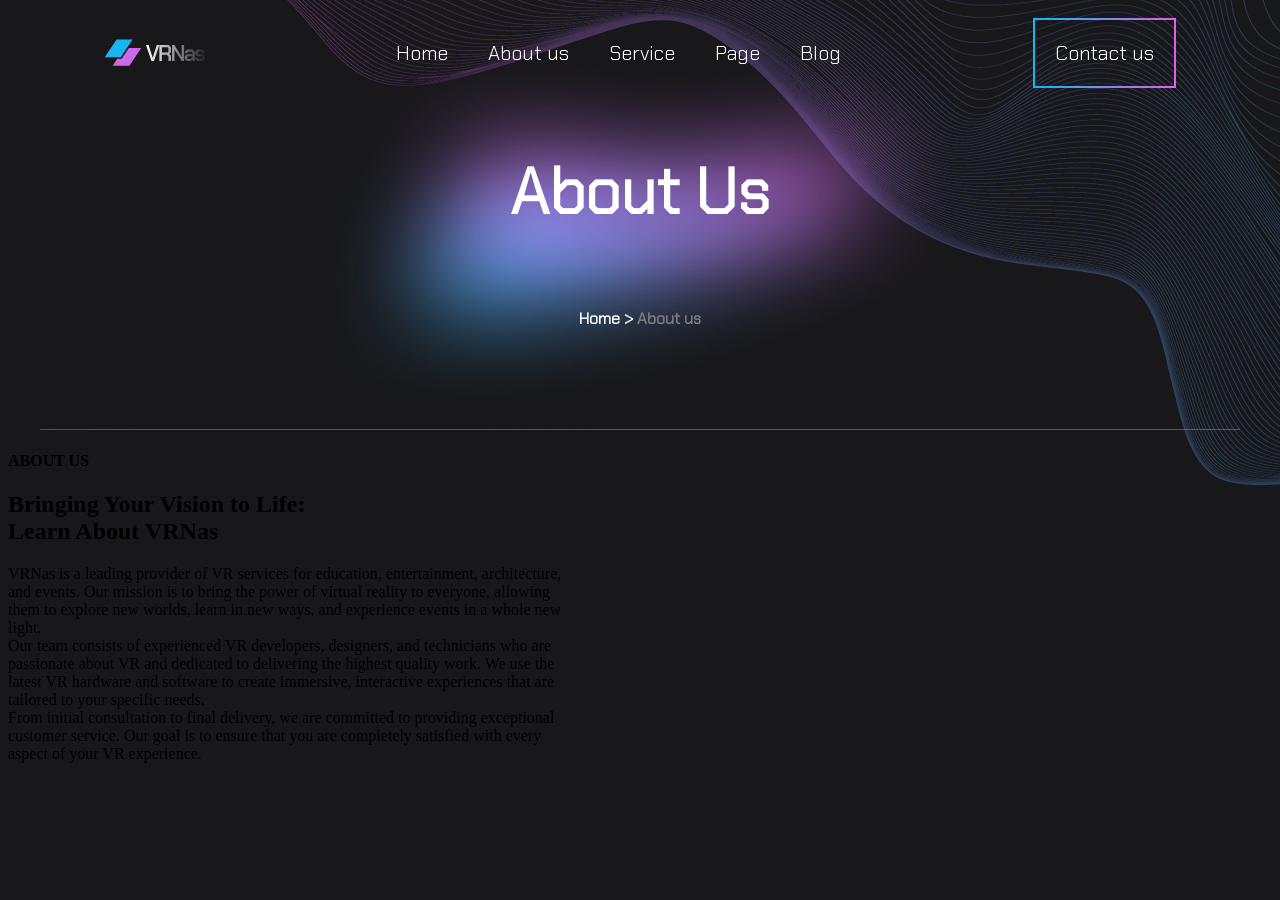
==== frontend/aboutUs/aboutUs.html @ 4528b55b "feat: login page and register page" ====
<!DOCTYPE html>
<html lang="en">

<head>
    <meta charset="UTF-8">
    <meta name="viewport" content="width=device-width, initial-scale=1.0">
    <title>About us</title>
    <link rel="stylesheet" href="../static/css/aboutUs.css">
</head>

<body>
    <div class="header">
        <div class="header__logo">
            <svg xmlns="http://www.w3.org/2000/svg" width="101" height="30" viewBox="0 0 101 30" fill="none">
                <path d="M12.5394 1.53809H28.5614L16.782 19.2095H0.76001L12.5394 1.53809Z" fill="#19B5F1" />
                <path d="M13.241 20.8474L8.67859 27.692H25.4606L37.24 10.0205H24.8538L17.6369 20.8474H13.241Z"
                    fill="#CA6AEB" />
                <path d="M42 7H44.6237L48.6687 19.8457H48.7124L52.7574 7H55.3811L49.9587 23H47.4224L42 7Z"
                    fill="url(#paint0_linear_21_12730)" />
                <path
                    d="M67.0044 17.8343V23H64.4681V18.4743L62.8938 16.6686H57.9087V23H55.3724V7H64.6867L66.9169 9.35429V14.2686L65.3208 15.9371L67.0044 17.8343ZM57.9087 14.4743H63.5498L64.4243 13.56V10.1543L63.5498 9.24H57.9087V14.4743Z"
                    fill="url(#paint1_linear_21_12730)" />
                <path
                    d="M68.0974 7H70.4151L77.6304 18.6343H77.6741V7H80.1011V23H77.7834L70.5681 11.3886H70.5244V23H68.0974V7Z"
                    fill="url(#paint2_linear_21_12730)" />
                <path
                    d="M80.8762 20.9657V18.2686L82.8222 16.2571H88.4414V14.5657L87.6324 13.72H84.1996L83.3906 14.5657V15.2971H80.9637V13.9714L83.1939 11.6171H88.6381L90.8683 13.9714V23H88.6163V21.24L86.8671 23H82.8222L80.8762 20.9657ZM86.6266 20.9657L88.4414 19.1371V18.1771H84.0029L83.3032 18.8857V20.28L83.9591 20.9657H86.6266Z"
                    fill="url(#paint3_linear_21_12730)" />
                <path
                    d="M91.2047 20.8743V19.48H93.6316V20.2114L94.2438 20.8743H97.9608L98.573 20.2114V18.9771L97.939 18.3143H93.2381L91.2921 16.2571V13.6971L93.2818 11.6171H98.7698L100.781 13.7429V15.1371H98.3544V14.4057L97.7422 13.7429H94.3313L93.7191 14.4057V15.5486L94.3532 16.2114H99.0322L101 18.2914V20.92L99.0103 23H93.2162L91.2047 20.8743Z"
                    fill="url(#paint4_linear_21_12730)" />
                <defs>
                    <linearGradient id="paint0_linear_21_12730" x1="42" y1="13.5" x2="104" y2="20.5"
                        gradientUnits="userSpaceOnUse">
                        <stop stop-color="white" />
                        <stop offset="1" stop-color="white" stop-opacity="0" />
                    </linearGradient>
                    <linearGradient id="paint1_linear_21_12730" x1="42" y1="13.5" x2="104" y2="20.5"
                        gradientUnits="userSpaceOnUse">
                        <stop stop-color="white" />
                        <stop offset="1" stop-color="white" stop-opacity="0" />
                    </linearGradient>
                    <linearGradient id="paint2_linear_21_12730" x1="42" y1="13.5" x2="104" y2="20.5"
                        gradientUnits="userSpaceOnUse">
                        <stop stop-color="white" />
                        <stop offset="1" stop-color="white" stop-opacity="0" />
                    </linearGradient>
                    <linearGradient id="paint3_linear_21_12730" x1="42" y1="13.5" x2="104" y2="20.5"
                        gradientUnits="userSpaceOnUse">
                        <stop stop-color="white" />
                        <stop offset="1" stop-color="white" stop-opacity="0" />
                    </linearGradient>
                    <linearGradient id="paint4_linear_21_12730" x1="42" y1="13.5" x2="104" y2="20.5"
                        gradientUnits="userSpaceOnUse">
                        <stop stop-color="white" />
                        <stop offset="1" stop-color="white" stop-opacity="0" />
                    </linearGradient>
                </defs>
            </svg>
        </div>
        <div class="header__nav">
            <span>Home</span>
            <span>About us</span>
            <span>Service</span>
            <span>Page</span>
            <span>Blog</span>
        </div>
        <div class="header__contact">
            <span>Contact us</span>
        </div>
        <div class="header__corner-img">
            <img src="../static/img/header/corner.png" alt="">
        </div>
    </div>
    <div class="aboutUs-heading">
        <h2>About Us</h2>
        <h4>Home > </h4>
        <img src="../static/img/aboutUs/light.png" alt="">
        <img src="../static/img/aboutUs/Line.png" alt="">
    </div>
    <div class="aboutUs-aboutUs">
        <h4>ABOUT US</h4>
        <h2>Bringing Your Vision to Life: <br>
            Learn About VRNas</h2>
        <span>VRNas is a leading provider of VR services for education, entertainment, architecture, <br>
            and events. Our mission is to bring the power of virtual reality to everyone, allowing <br>
            them to explore new worlds, learn in new ways, and experience events in a whole new <br>
            light. <br>
            Our team consists of experienced VR developers, designers, and technicians who are <br>
            passionate about VR and dedicated to delivering the highest quality work. We use the <br>
            latest VR hardware and software to create immersive, interactive experiences that are <br>
            tailored to your specific needs. <br>
            From initial consultation to final delivery, we are committed to providing exceptional <br>
            customer service. Our goal is to ensure that you are completely satisfied with every <br>
            aspect of your VR experience.</span>
    </div>
</body>
</html>
---- frontend/static/css/aboutUs.css ----
@font-face {
    font-family: 'Chakra Petch';
    src: url('../fonts/chakra_petch/ChakraPetch-Light.ttf') format('truetype');
}

body{
    background-color: rgba(24, 24, 27, 1);
    display: flex;
    justify-content: center;
    flex-direction: column;
}

.header{
    display: flex;
    justify-content: space-around;
    width: 100%;
    height: 10vh;
}

.header__logo{
    display: flex;
    align-items: center;
}

.header__nav span,
.header__contact span{
    color: rgba(255, 255, 255, 1);
    font-family: 'Chakra Petch', sans-serif;
    font-size: 20px;
    font-weight: 300;
    display: flex;
    align-items: center;
}

.header__nav{
    display: flex;
    flex-direction: row;
    align-items: center;
    gap: 40px;
}

.header__contact{
    display: flex;
    align-items: center;
    align-self: center;
    padding: 20px;
    border: 2px solid;
    border-image: linear-gradient(to right, rgba(12, 186, 241, 1), rgba(233, 92, 233, 1)) 1;
    flex-direction: row;
}

.header__corner-img {
    position: absolute;
    top: 0;
    right: 0;
    z-index: -1;
}

.header__corner-img img{
    transform: rotate(180deg);
    width: 100%;
    height: auto; 
}

.aboutUs-heading h2{
    color: rgba(255, 255, 255, 1);
    font-family: 'Chakra Petch', sans-serif;
    font-size: 4rem;
}

.aboutUs-heading h4{
    color: rgba(255, 255, 255, 1);
    font-family: 'Chakra Petch', sans-serif;
    font-size: 1rem;
    margin-bottom: 100px;
}

.aboutUs-heading h4::after{
    content: "About us";
    color: grey;
}

.aboutUs-heading{
    display: flex;
    flex-direction: column;
    align-items: center;
    position: relative;
}

.aboutUs-heading img:nth-of-type(1){
    position: absolute;
    top: -50px;
    z-index: -1;
}
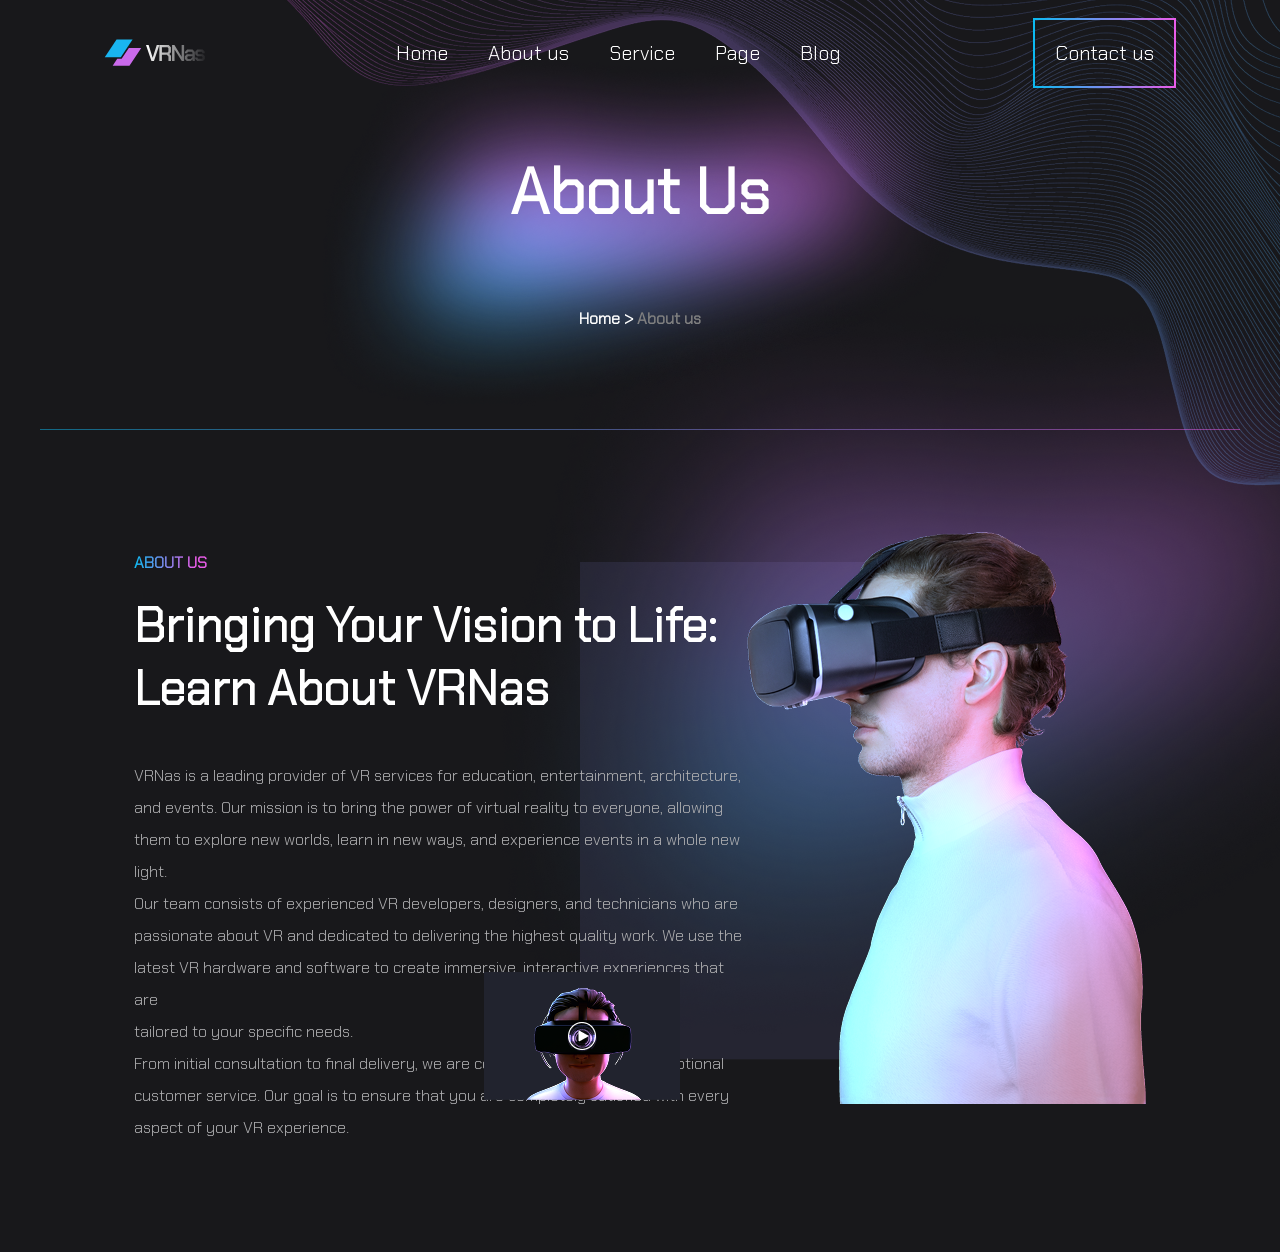
==== commit 0196262f: "feat(frontend): aboutUs-aboutUs" ====
--- a/frontend/aboutUs/aboutUs.html
+++ b/frontend/aboutUs/aboutUs.html
@@ -75,24 +75,33 @@
     <div class="aboutUs-heading">
         <h2>About Us</h2>
         <h4>Home > </h4>
-        <img src="../static/img/aboutUs/light.png" alt="">
-        <img src="../static/img/aboutUs/Line.png" alt="">
+        <img src="../static/img/aboutUs/aboutUs-heading/light.png" alt="">
+        <img src="../static/img/aboutUs/aboutUs-heading/Line.png" alt="">
     </div>
     <div class="aboutUs-aboutUs">
-        <h4>ABOUT US</h4>
-        <h2>Bringing Your Vision to Life: <br>
-            Learn About VRNas</h2>
-        <span>VRNas is a leading provider of VR services for education, entertainment, architecture, <br>
-            and events. Our mission is to bring the power of virtual reality to everyone, allowing <br>
-            them to explore new worlds, learn in new ways, and experience events in a whole new <br>
-            light. <br>
-            Our team consists of experienced VR developers, designers, and technicians who are <br>
-            passionate about VR and dedicated to delivering the highest quality work. We use the <br>
-            latest VR hardware and software to create immersive, interactive experiences that are <br>
-            tailored to your specific needs. <br>
-            From initial consultation to final delivery, we are committed to providing exceptional <br>
-            customer service. Our goal is to ensure that you are completely satisfied with every <br>
-            aspect of your VR experience.</span>
+        <div class="aboutUs-aboutUs__text">
+            <h4>ABOUT US</h4>
+            <h2>Bringing Your Vision to Life: <br>
+                Learn About VRNas</h2>
+            <span>VRNas is a leading provider of VR services for education, entertainment, architecture, <br>
+                and events. Our mission is to bring the power of virtual reality to everyone, allowing <br>
+                them to explore new worlds, learn in new ways, and experience events in a whole new <br>
+                light. <br>
+                Our team consists of experienced VR developers, designers, and technicians who are <br>
+                passionate about VR and dedicated to delivering the highest quality work. We use the <br>
+                latest VR hardware and software to create immersive, interactive experiences that are <br>
+                tailored to your specific needs. <br>
+                From initial consultation to final delivery, we are committed to providing exceptional <br>
+                customer service. Our goal is to ensure that you are completely satisfied with every <br>
+                aspect of your VR experience.</span>
+        </div>
+        <div class="aboutUs-aboutUs__img">
+            <img class="aboutUs-aboutUs__img-man" src="../static/img/aboutUs/aboutUs-aboutUs/man.png" alt="">
+            <img class="aboutUs-aboutUs__img-video" src="../static/img/aboutUs/aboutUs-aboutUs/Video.png" alt="">
+            <img class="aboutUs-aboutUs__img-LightBgMan" src="../static/img/aboutUs/aboutUs-aboutUs/Light.png" alt="">
+            <img class="aboutUs-aboutUs__img-BgMan" src="../static/img/aboutUs/aboutUs-aboutUs/Bg.png" alt="">
+            
+        </div>
     </div>
 </body>
 </html>
--- a/frontend/static/css/aboutUs.css
+++ b/frontend/static/css/aboutUs.css
@@ -91,4 +91,70 @@
     position: absolute;
     top: -50px;
     z-index: -1;
+}
+
+.aboutUs-aboutUs{
+    display: grid;
+    grid-template-columns: auto auto;
+    justify-content: space-around;
+    width: 80%;
+    margin: 100px auto;
+}
+
+.main-aboutUs__img, .main-whyChooseUs__text{grid-area: 1 / 2 / 2 / 3;}
+.main-aboutUs__text, .main-whyChooseUs__img{grid-area: 1 / 1 / 2 / 2;}
+
+.about-aboutUs__img{
+    position: relative;
+    width: 100%;
+    height: 100%;
+}
+
+.about-aboutUs__img-man{
+    position: relative;
+    z-index: 3; 
+}
+
+.aboutUs-aboutUs__img-BgMan{
+    position: absolute;
+    right: 300px;
+    bottom: -160px;
+    z-index: -2; 
+}
+
+.aboutUs-aboutUs__img-LightBgMan{
+    position: absolute;
+    bottom: -160px;
+    right: 0px;
+    z-index: -1;  
+}
+
+.aboutUs-aboutUs__img-video {
+    position: absolute;
+    bottom: -200px;
+    right: 600px;
+    z-index: 4; 
+}
+
+.aboutUs-aboutUs__text{
+    font-family: 'Chakra Petch', sans-serif;
+    color: #b0b0b2;
+}
+
+.aboutUs-aboutUs__text h4{
+    background: linear-gradient(to right, rgba(12, 186, 241, 1) 0%, rgba(233, 92, 233, 1) 10%);
+    -webkit-background-clip: text;
+    background-clip: text;
+    color: transparent;
+}
+
+.aboutUs-aboutUs__text h2{
+    font-family: 'Chakra Petch', sans-serif;
+    color: white;
+    font-size: 3rem;
+    margin-top: 0px;
+}
+
+.aboutUs-aboutUs__text > span{
+    line-height: 2;
 }
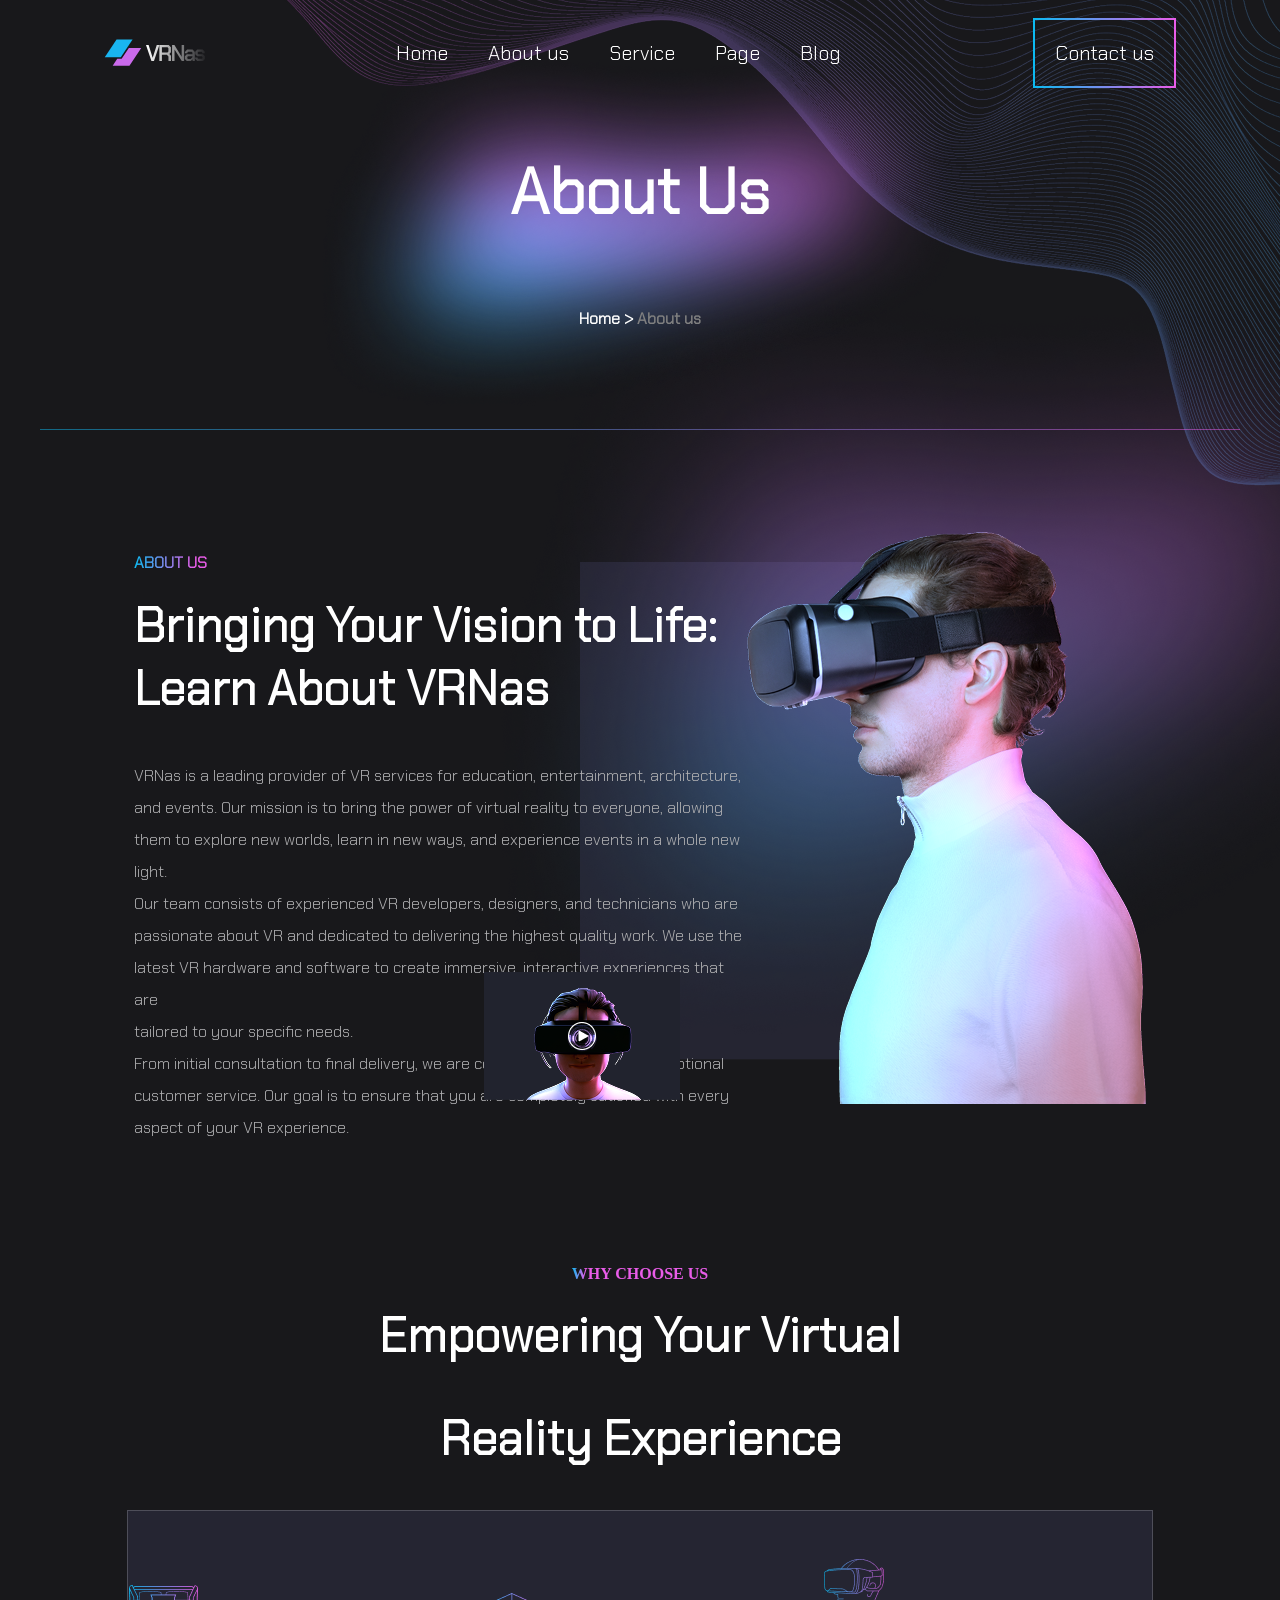
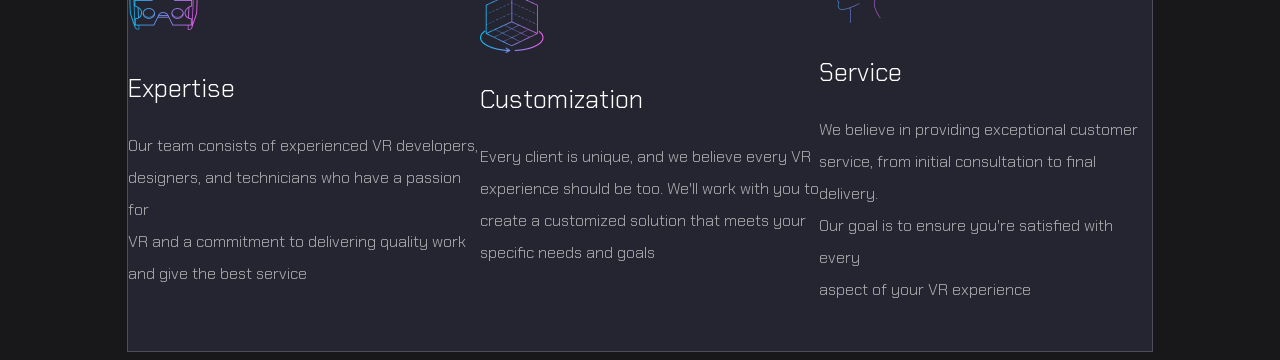
==== commit e5ac404b: "feat(frontend): aboutUs-whyChooseUs" ====
--- a/frontend/aboutUs/aboutUs.html
+++ b/frontend/aboutUs/aboutUs.html
@@ -100,7 +100,39 @@
             <img class="aboutUs-aboutUs__img-video" src="../static/img/aboutUs/aboutUs-aboutUs/Video.png" alt="">
             <img class="aboutUs-aboutUs__img-LightBgMan" src="../static/img/aboutUs/aboutUs-aboutUs/Light.png" alt="">
             <img class="aboutUs-aboutUs__img-BgMan" src="../static/img/aboutUs/aboutUs-aboutUs/Bg.png" alt="">
-            
+        </div>
+    </div>
+    <div class="aboutUs-whyChooseUs">
+        <div class="aboutUs-whyChooseUs__text">
+            <h4>WHY CHOOSE US</h4>
+            <h2>Empowering Your Virtual</h2>  
+            <h2>Reality Experience</h2>
+        </div>
+        <div class="aboutUs-whyChooseUs__info">
+            <div class="aboutUs-whyChooseUs__expertise">
+                <img src="../static/img/aboutUs/aboutUs-whyChooseUs/expertise.png" alt="">
+                <h3>Expertise</h3>
+                <span>Our team consists of experienced VR developers, <br>
+                    designers, and technicians who have a passion for <br>
+                    VR and a commitment to delivering quality work <br>
+                    and give the best service</span>
+            </div>
+            <div class="aboutUs-whyChooseUs__customization">
+                <img src="../static/img/aboutUs/aboutUs-whyChooseUs/customization.png" alt="">
+                <h3>Customization</h3>
+                <span>Every client is unique, and we believe every VR <br>
+                    experience should be too. We'll work with you to <br>
+                    create a customized solution that meets your <br>
+                    specific needs and goals</span>
+            </div>
+            <div class="aboutUs-whyChooseUs__service">
+                <img src="../static/img/aboutUs/aboutUs-whyChooseUs/service.png" alt="">
+                <h3>Service</h3>
+                <span>We believe in providing exceptional customer <br>
+                    service, from initial consultation to final delivery. <br>
+                    Our goal is to ensure you're satisfied with every <br>
+                    aspect of your VR experience</span>
+            </div>
         </div>
     </div>
 </body>
--- a/frontend/static/css/aboutUs.css
+++ b/frontend/static/css/aboutUs.css
@@ -141,14 +141,16 @@
     color: #b0b0b2;
 }
 
-.aboutUs-aboutUs__text h4{
+.aboutUs-aboutUs__text h4,
+.aboutUs-whyChooseUs__text h4{
     background: linear-gradient(to right, rgba(12, 186, 241, 1) 0%, rgba(233, 92, 233, 1) 10%);
     -webkit-background-clip: text;
     background-clip: text;
     color: transparent;
 }
 
-.aboutUs-aboutUs__text h2{
+.aboutUs-aboutUs__text h2,
+.aboutUs-whyChooseUs__text h2{
     font-family: 'Chakra Petch', sans-serif;
     color: white;
     font-size: 3rem;
@@ -157,4 +159,47 @@
 
 .aboutUs-aboutUs__text > span{
     line-height: 2;
+}
+
+.aboutUs-whyChooseUs{
+    display: flex;
+    justify-content: center;
+    align-items: center;
+    flex-direction: column;
+}
+
+.aboutUs-whyChooseUs__text{
+    display: flex;
+    justify-content: center;
+    align-items: center;
+    flex-direction: column;
+}
+
+.aboutUs-whyChooseUs__info{
+    display: grid;
+    grid-template-columns: auto auto auto;
+    justify-content: space-around;
+    align-items: center;
+    width: 81%;
+    height: auto;
+    background-color: rgba(37, 37, 50);
+    padding: 5vh 0;
+    border: 1px solid #4e4e59;
+}
+
+.aboutUs-whyChooseUs__expertise{grid-area: 1 / 1 / 2 / 2;}
+.aboutUs-whyChooseUs__customization{grid-area: 1 / 2 / 2 / 3;}
+.aboutUs-whyChooseUs__service{grid-area: 1 / 3 / 2 / 4;}
+
+.aboutUs-whyChooseUs h3{
+    font-family: 'Chakra Petch', sans-serif;
+    color:rgba(255, 255, 255, 1);
+    font-weight: normal;
+    font-size: 1.6rem;
+}
+
+.aboutUs-whyChooseUs span{
+    font-family: 'Chakra Petch', sans-serif;
+    color: #b0b0b2;
+    line-height: 2;
 }
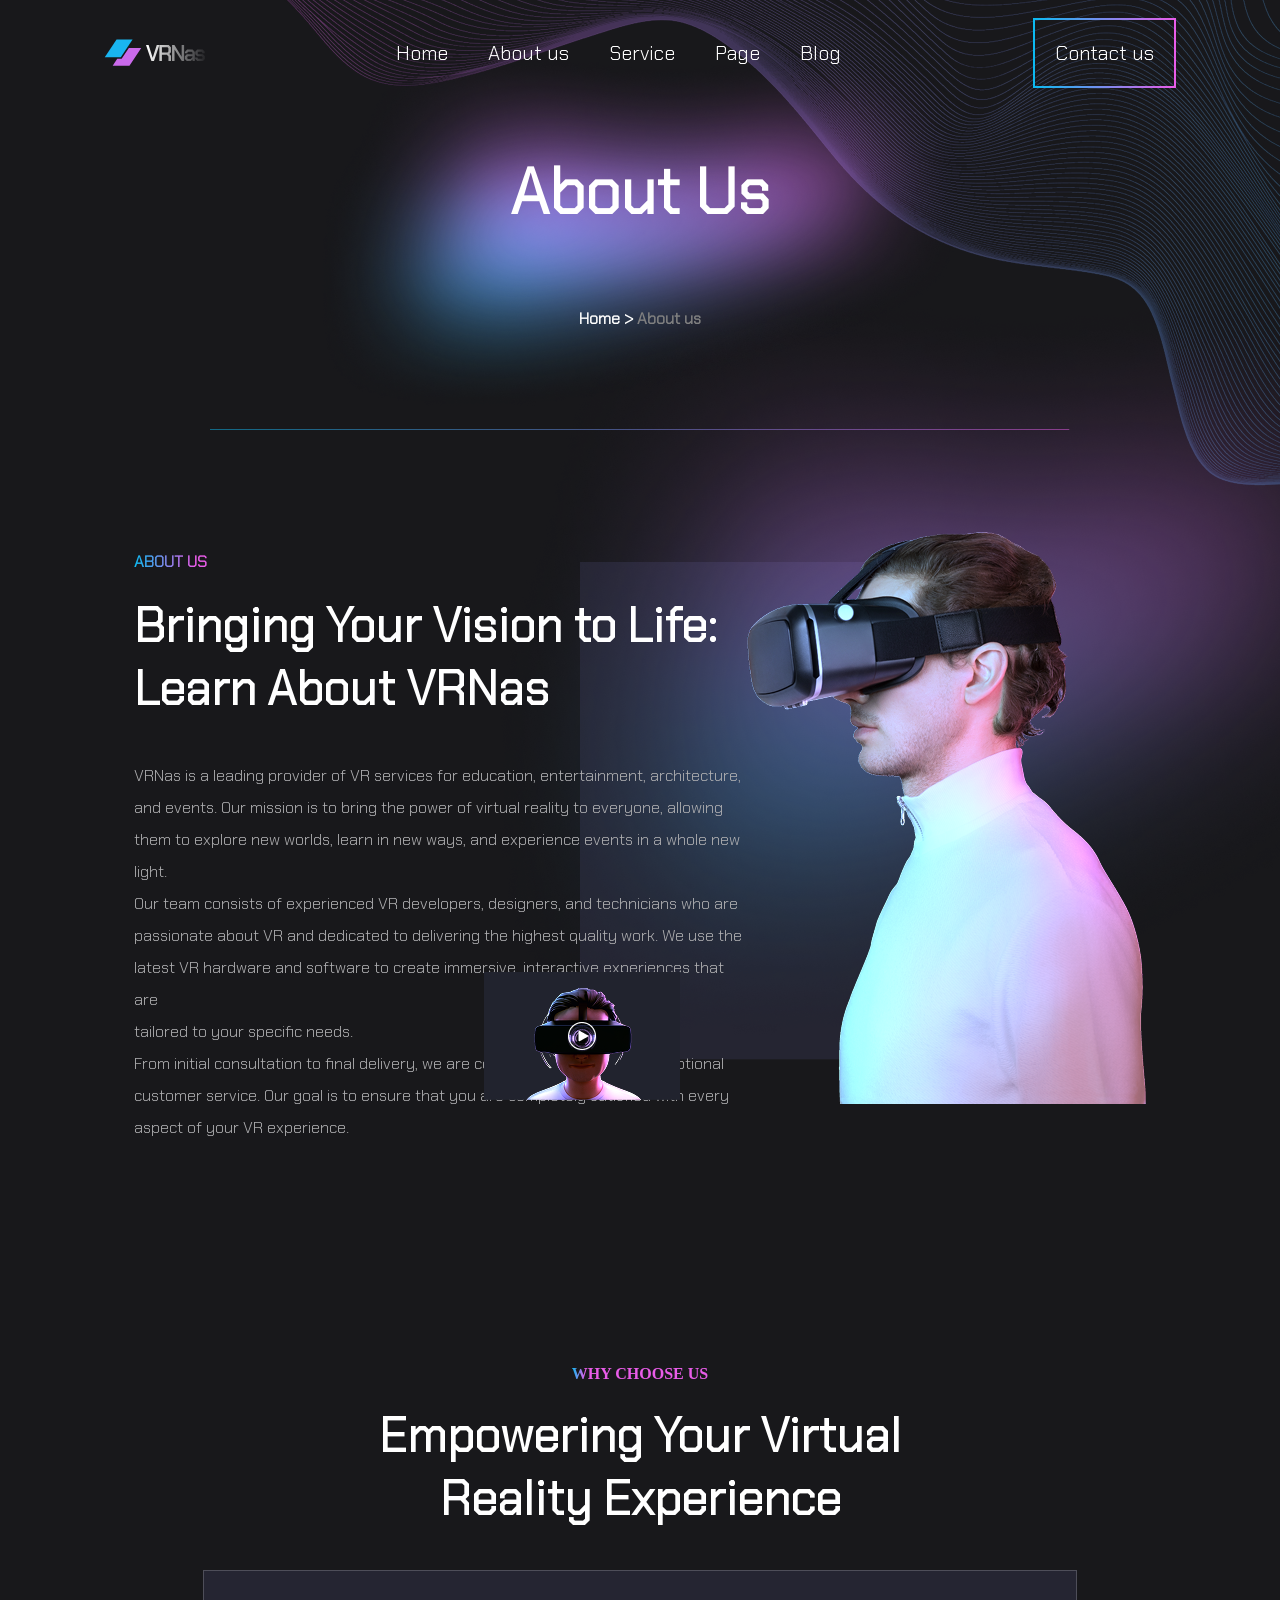
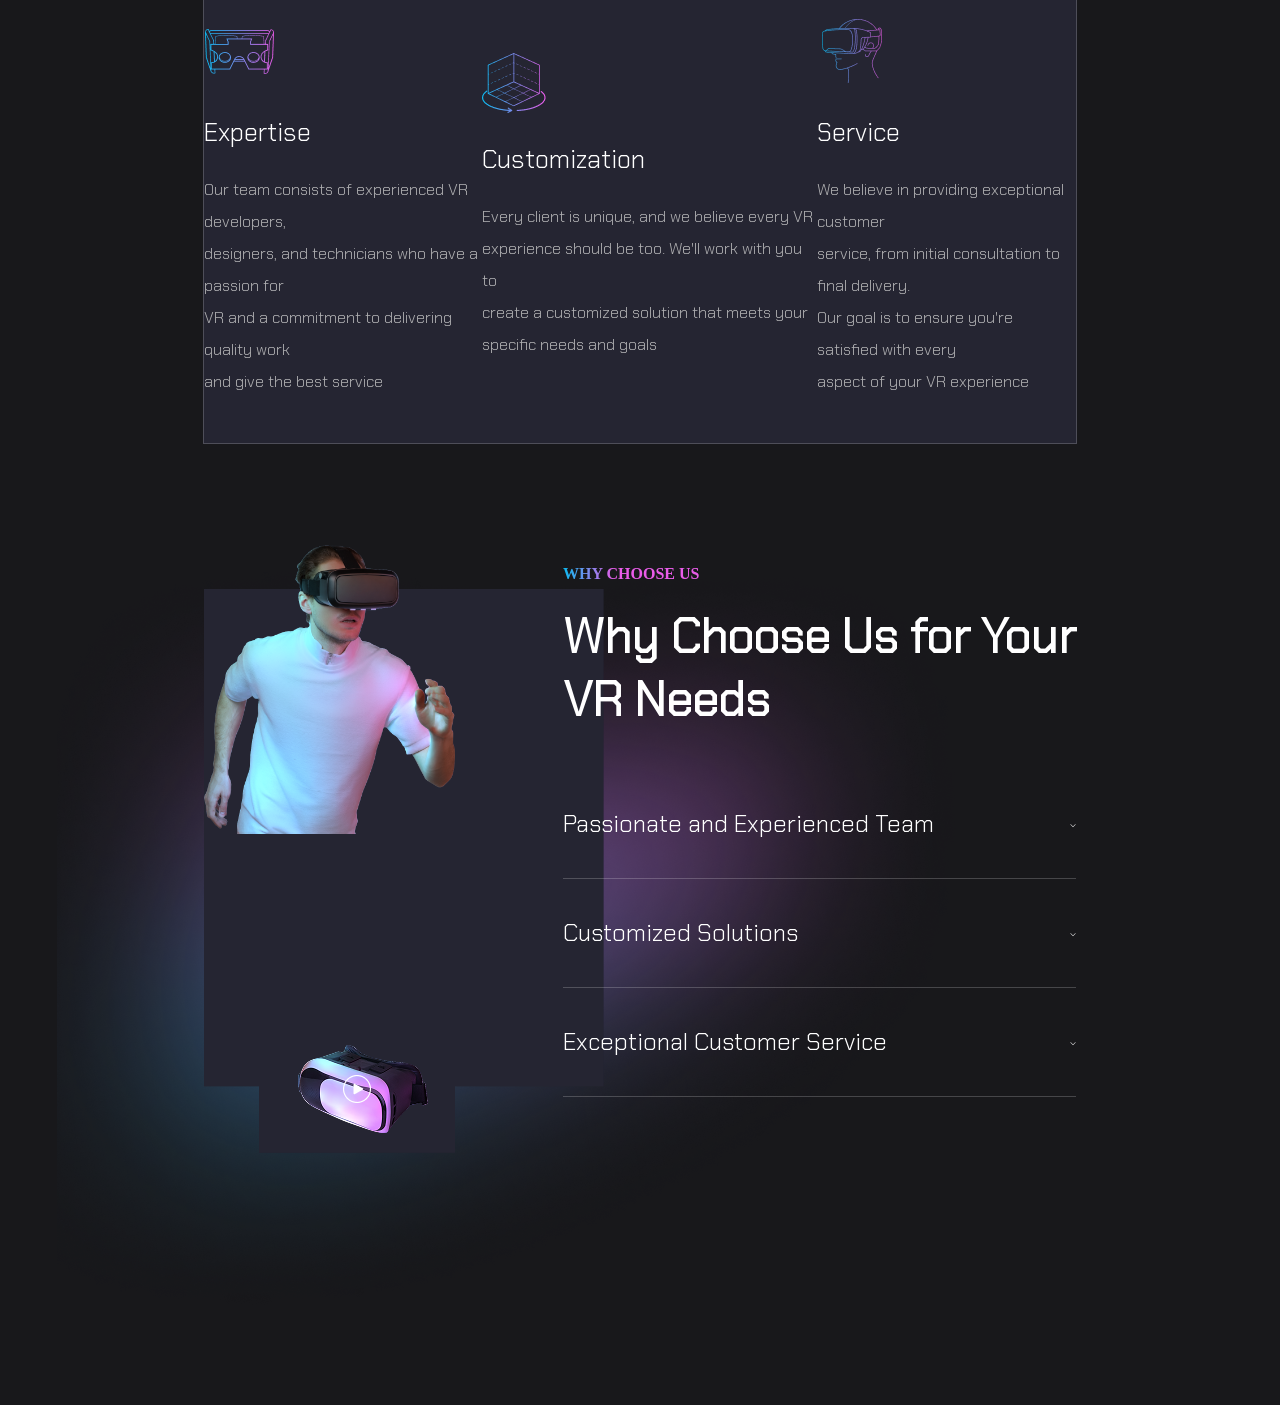
==== commit 2c99a635: "feat(frontend): aboutUs-whyChooseUs-secondBlock" ====
--- a/frontend/aboutUs/aboutUs.html
+++ b/frontend/aboutUs/aboutUs.html
@@ -134,6 +134,22 @@
                     aspect of your VR experience</span>
             </div>
         </div>
+        <div class="aboutUs-whyChooseUs-secondBlock">
+            <div class="aboutUs-whyChooseUs-secondBlock__text">
+                <h4>WHY CHOOSE US</h4>
+                <h2>Why Choose Us for Your <br>
+                VR Needs</h2>
+                <span>Passionate and Experienced Team</span>
+                <span>Customized Solutions</span>
+                <span>Exceptional Customer Service</span>
+            </div>
+            <div class="aboutUs-whyChooseUs-secondBlock__img">
+                <img class="aboutUs-whyChooseUs-secondBlock__img-Bgman" src="../static/img/aboutUs/aboutUs-whyChooseUs/Bg.png" alt="">
+                <img class="aboutUs-whyChooseUs-secondBlock__img-man" src="../static/img/aboutUs/aboutUs-whyChooseUs/man.png" alt="">
+                <img class="aboutUs-whyChooseUs-secondBlock__img-BgLightMan" src="../static/img/aboutUs/aboutUs-whyChooseUs/BgLightMan.png" alt="">
+                <img class="aboutUs-whyChooseUs-secondBlock__img-Video" src="../static/img/aboutUs/aboutUs-whyChooseUs/video.png" alt="">
+            </div>
+        </div>
     </div>
 </body>
 </html>
--- a/frontend/static/css/aboutUs.css
+++ b/frontend/static/css/aboutUs.css
@@ -62,7 +62,8 @@
     height: auto; 
 }
 
-.aboutUs-heading h2{
+.aboutUs-heading h2,
+.aboutUs-whyChooseUs-secondBlock__text h2{
     color: rgba(255, 255, 255, 1);
     font-family: 'Chakra Petch', sans-serif;
     font-size: 4rem;
@@ -91,6 +92,10 @@
     position: absolute;
     top: -50px;
     z-index: -1;
+}
+
+.aboutUs-heading img:nth-of-type(2){
+    width: 68%;
 }
 
 .aboutUs-aboutUs{
@@ -98,7 +103,7 @@
     grid-template-columns: auto auto;
     justify-content: space-around;
     width: 80%;
-    margin: 100px auto;
+    margin: 100px auto 200px auto;
 }
 
 .main-aboutUs__img, .main-whyChooseUs__text{grid-area: 1 / 2 / 2 / 3;}
@@ -142,7 +147,8 @@
 }
 
 .aboutUs-aboutUs__text h4,
-.aboutUs-whyChooseUs__text h4{
+.aboutUs-whyChooseUs__text h4,
+.aboutUs-whyChooseUs-secondBlock__text h4{
     background: linear-gradient(to right, rgba(12, 186, 241, 1) 0%, rgba(233, 92, 233, 1) 10%);
     -webkit-background-clip: text;
     background-clip: text;
@@ -150,13 +156,18 @@
 }
 
 .aboutUs-aboutUs__text h2,
-.aboutUs-whyChooseUs__text h2{
+.aboutUs-whyChooseUs__text h2,
+.aboutUs-whyChooseUs-secondBlock__text h2{
     font-family: 'Chakra Petch', sans-serif;
     color: white;
     font-size: 3rem;
     margin-top: 0px;
 }
 
+.aboutUs-whyChooseUs__text h2:nth-of-type(1){
+    margin-bottom: 0px;
+}
+
 .aboutUs-aboutUs__text > span{
     line-height: 2;
 }
@@ -166,6 +177,7 @@
     justify-content: center;
     align-items: center;
     flex-direction: column;
+    margin-bottom: 200px;
 }
 
 .aboutUs-whyChooseUs__text{
@@ -180,7 +192,7 @@
     grid-template-columns: auto auto auto;
     justify-content: space-around;
     align-items: center;
-    width: 81%;
+    width: 69%;
     height: auto;
     background-color: rgba(37, 37, 50);
     padding: 5vh 0;
@@ -202,4 +214,67 @@
     font-family: 'Chakra Petch', sans-serif;
     color: #b0b0b2;
     line-height: 2;
+}
+
+.aboutUs-whyChooseUs-secondBlock{
+    display: grid;
+    grid-template-columns: auto auto;
+    justify-content: start;
+    width: 69%;
+    margin: 100px auto;
+}
+
+.aboutUs-whyChooseUs-secondBlock__text{grid-area: 1 / 2 / 2 / 3;}
+.aboutUs-whyChooseUs-secondBlock__img{grid-area: 1 / 1 / 2 / 2;}
+
+.aboutUs-whyChooseUs-secondBlock__img{
+    position: relative;
+    width: 100%;
+    height: 100%;
+    top: 0;
+    left: 0;
+}
+
+.aboutUs-whyChooseUs-secondBlock__img-man{
+    position: relative;
+    width: 70%;
+    height: auto;
+    z-index: 1;
+}
+
+.aboutUs-whyChooseUs-secondBlock__img-Bgman{
+    position: absolute;
+    z-index: -1; 
+    bottom: 10px;
+}
+
+.aboutUs-whyChooseUs-secondBlock__img-BgLightMan{
+    position: absolute;
+    left: -41%;
+    z-index: -2;  
+}
+
+.aboutUs-whyChooseUs-secondBlock__img-Video {
+    position: absolute;
+    bottom: -10%;
+    right: 30%;
+    z-index: 2; 
+}
+
+.aboutUs-whyChooseUs-secondBlock__text span {
+    font-family: 'Chakra Petch', sans-serif;
+    color: rgba(255, 255, 255, 1);
+    display: flex;
+    justify-content: space-between;
+    align-items: center;
+    width: 100%;
+    padding: 30px 0;
+    border-bottom: 0.5px solid rgba(255, 255, 255, 0.2);
+    font-size: 24px;
+}
+
+.aboutUs-whyChooseUs-secondBlock__text span::after {
+    content: '⌵';
+    font-size: 10px;
+    color: rgba(255, 255, 255);
 }
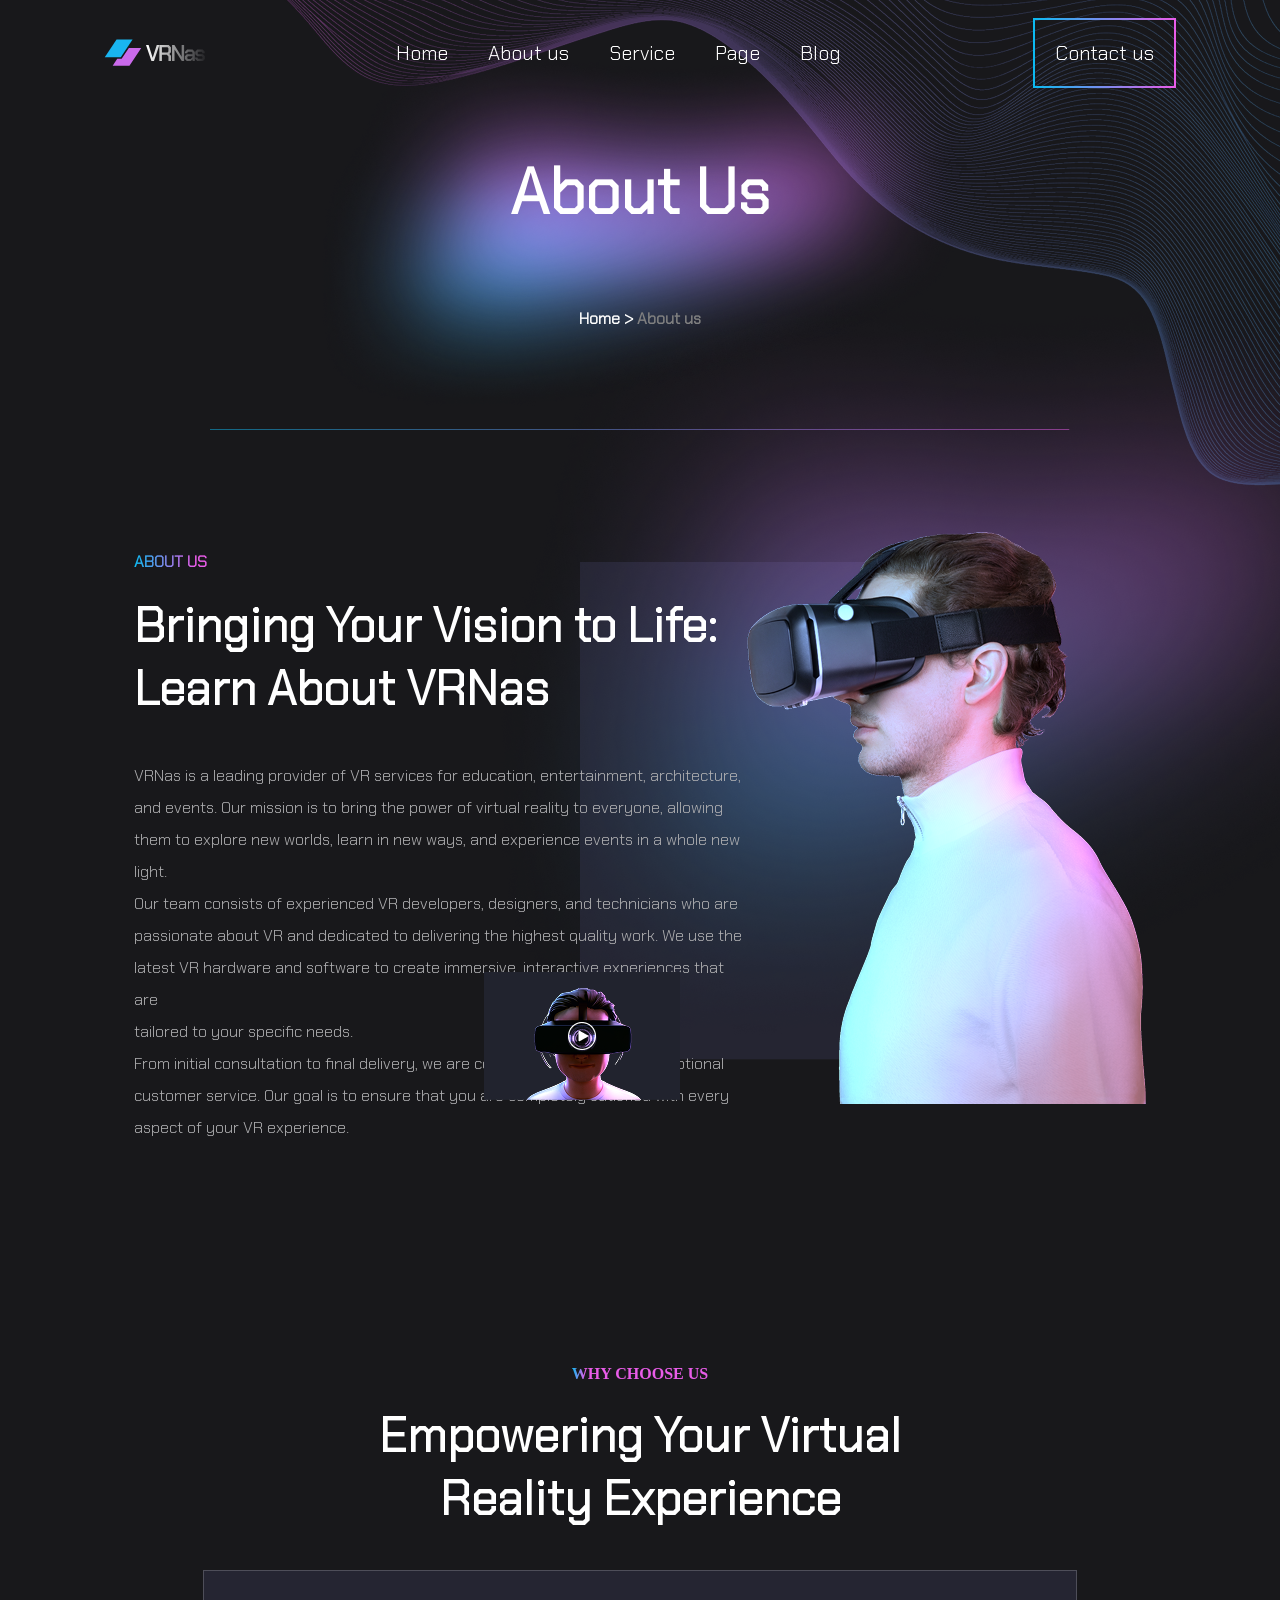
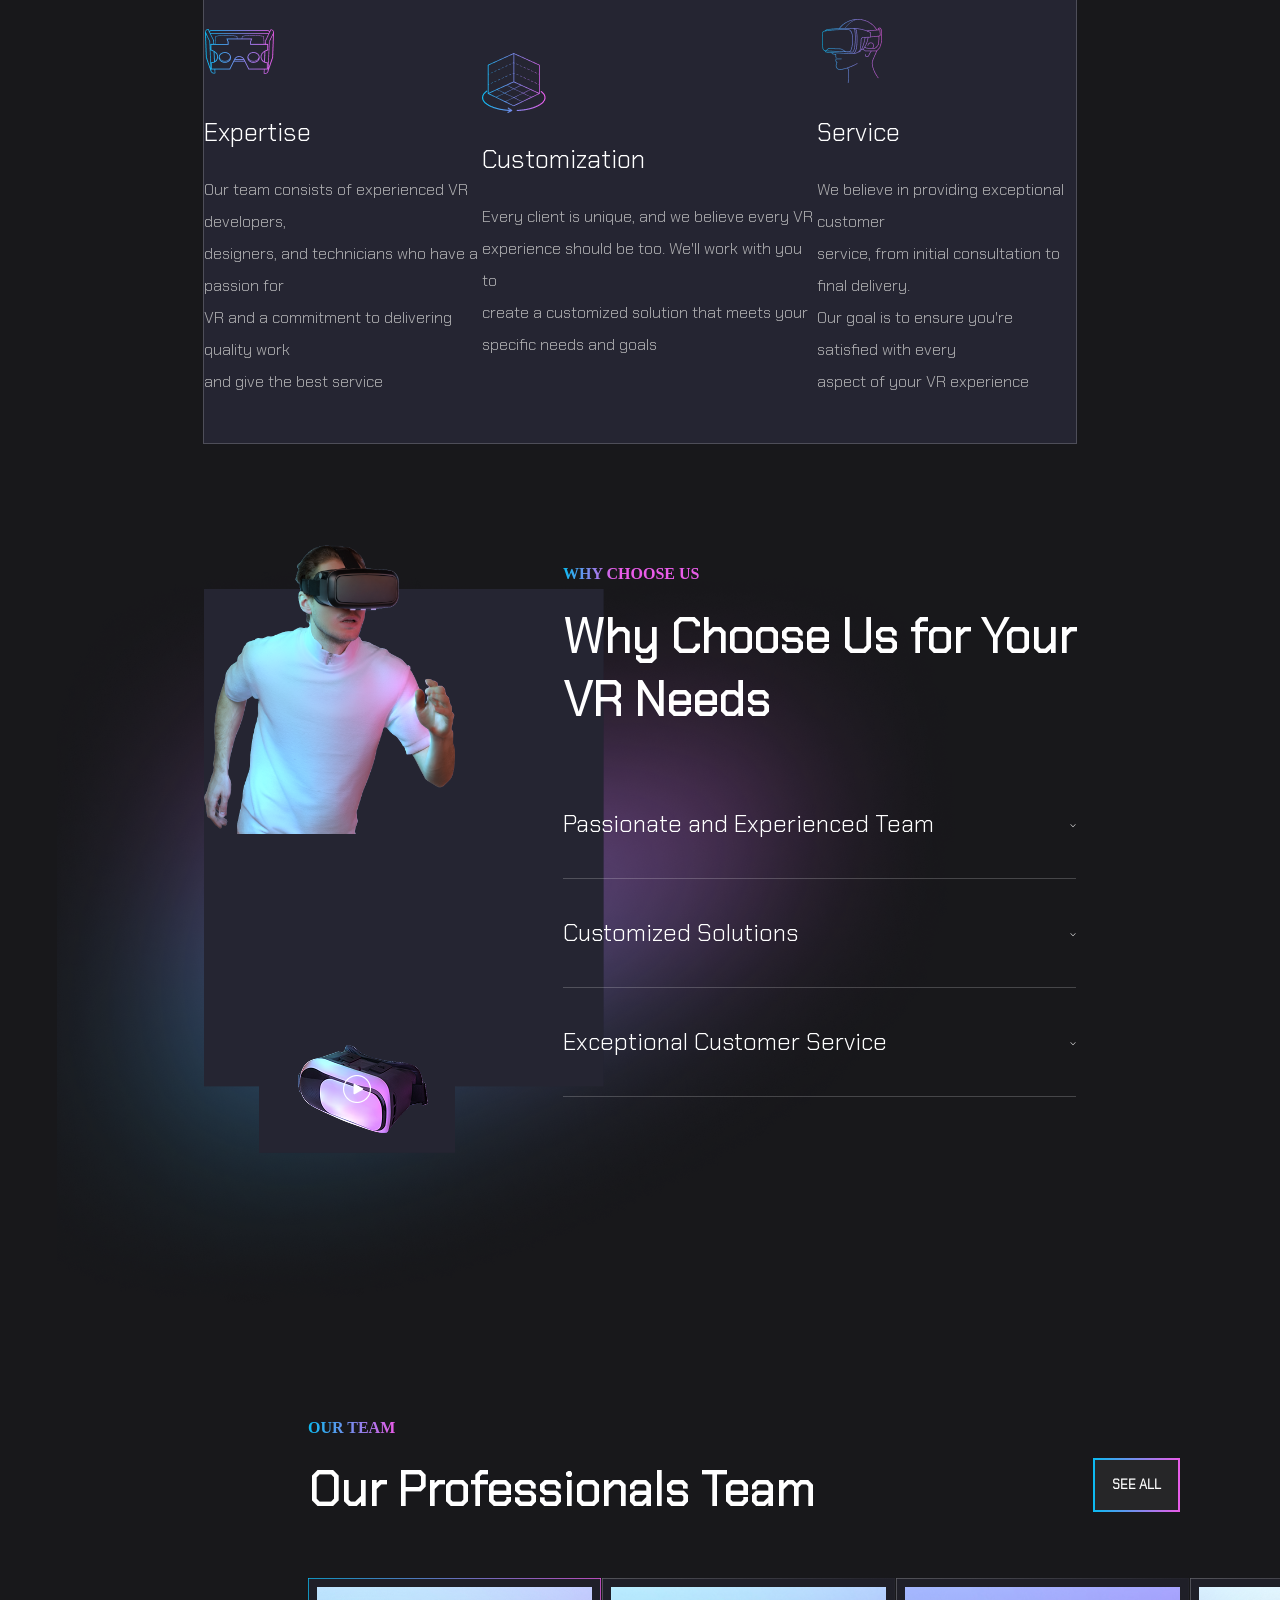
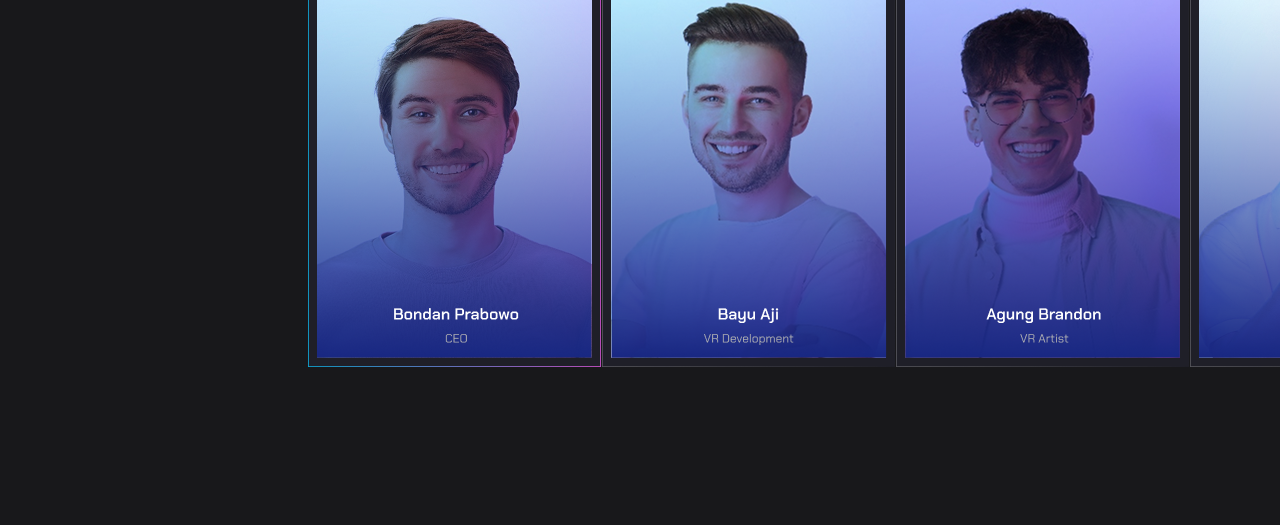
==== commit e474b5d0: "feat(frontend): aboutUs-ourTeam" ====
--- a/frontend/aboutUs/aboutUs.html
+++ b/frontend/aboutUs/aboutUs.html
@@ -151,5 +151,18 @@
             </div>
         </div>
     </div>
+    <div class="aboutUs-ourTeam">
+        <h4>OUR TEAM</h4>
+        <div class="aboutUs-ourTeam__button">
+            <h2>Our Professionals Team</h2>
+            <button>SEE ALL</button>
+        </div>
+        <div class="aboutUs-ourTeam__img">
+            <img src="../static/img/aboutUs/aboutUs-ourTeam/Bondan.png" alt="">
+            <img src="../static/img/aboutUs/aboutUs-ourTeam/Bayu.png" alt="">
+            <img src="../static/img/aboutUs/aboutUs-ourTeam/Agung.png" alt="">
+            <img src="../static/img/aboutUs/aboutUs-ourTeam/Aril.png" alt="">
+        </div>
+    </div>
 </body>
 </html>
--- a/frontend/static/css/aboutUs.css
+++ b/frontend/static/css/aboutUs.css
@@ -148,7 +148,8 @@
 
 .aboutUs-aboutUs__text h4,
 .aboutUs-whyChooseUs__text h4,
-.aboutUs-whyChooseUs-secondBlock__text h4{
+.aboutUs-whyChooseUs-secondBlock__text h4,
+.aboutUs-ourTeam > h4{
     background: linear-gradient(to right, rgba(12, 186, 241, 1) 0%, rgba(233, 92, 233, 1) 10%);
     -webkit-background-clip: text;
     background-clip: text;
@@ -157,7 +158,8 @@
 
 .aboutUs-aboutUs__text h2,
 .aboutUs-whyChooseUs__text h2,
-.aboutUs-whyChooseUs-secondBlock__text h2{
+.aboutUs-whyChooseUs-secondBlock__text h2,
+.aboutUs-ourTeam__button > h2{
     font-family: 'Chakra Petch', sans-serif;
     color: white;
     font-size: 3rem;
@@ -277,4 +279,40 @@
     content: '⌵';
     font-size: 10px;
     color: rgba(255, 255, 255);
-}+}
+
+.aboutUs-ourTeam{
+    display: flex;
+    justify-content: center;
+    flex-direction: column;
+    width: 69%;
+    margin: 0 auto 150px 300px;
+    position: relative;
+}
+
+.aboutUs-ourTeam__button{
+    display: flex;
+    justify-content: space-between;
+}
+
+.aboutUs-ourTeam button{
+    border: 2px solid;
+    border-image: linear-gradient(to right, rgba(12, 186, 241, 1), rgba(233, 92, 233, 1)) 1;
+    background: rgba(255, 255, 255, 0.06);
+    height: 6vh;
+    width: 10%;
+    font-family: 'Chakra Petch', sans-serif;
+    color: rgba(255, 255, 255, 1);
+    font-weight: bold;
+}
+
+.aboutUs-ourTeam__img{
+    display: grid;
+    grid-template-columns: repeat(4, 1fr);
+    margin-top: 2%;
+}
+
+.about-ourTeam__img img:nth-of-type(1){grid-area: 1 / 1 / 2 / 2;}
+.about-ourTeam__img img:nth-of-type(2){grid-area: 1 / 2 / 2 / 3;}
+.about-ourTeam__img img:nth-of-type(3){grid-area: 1 / 3 / 2 / 4;}
+.about-ourTeam__img img:nth-of-type(3){grid-area: 1 / 4 / 2 / 5;}
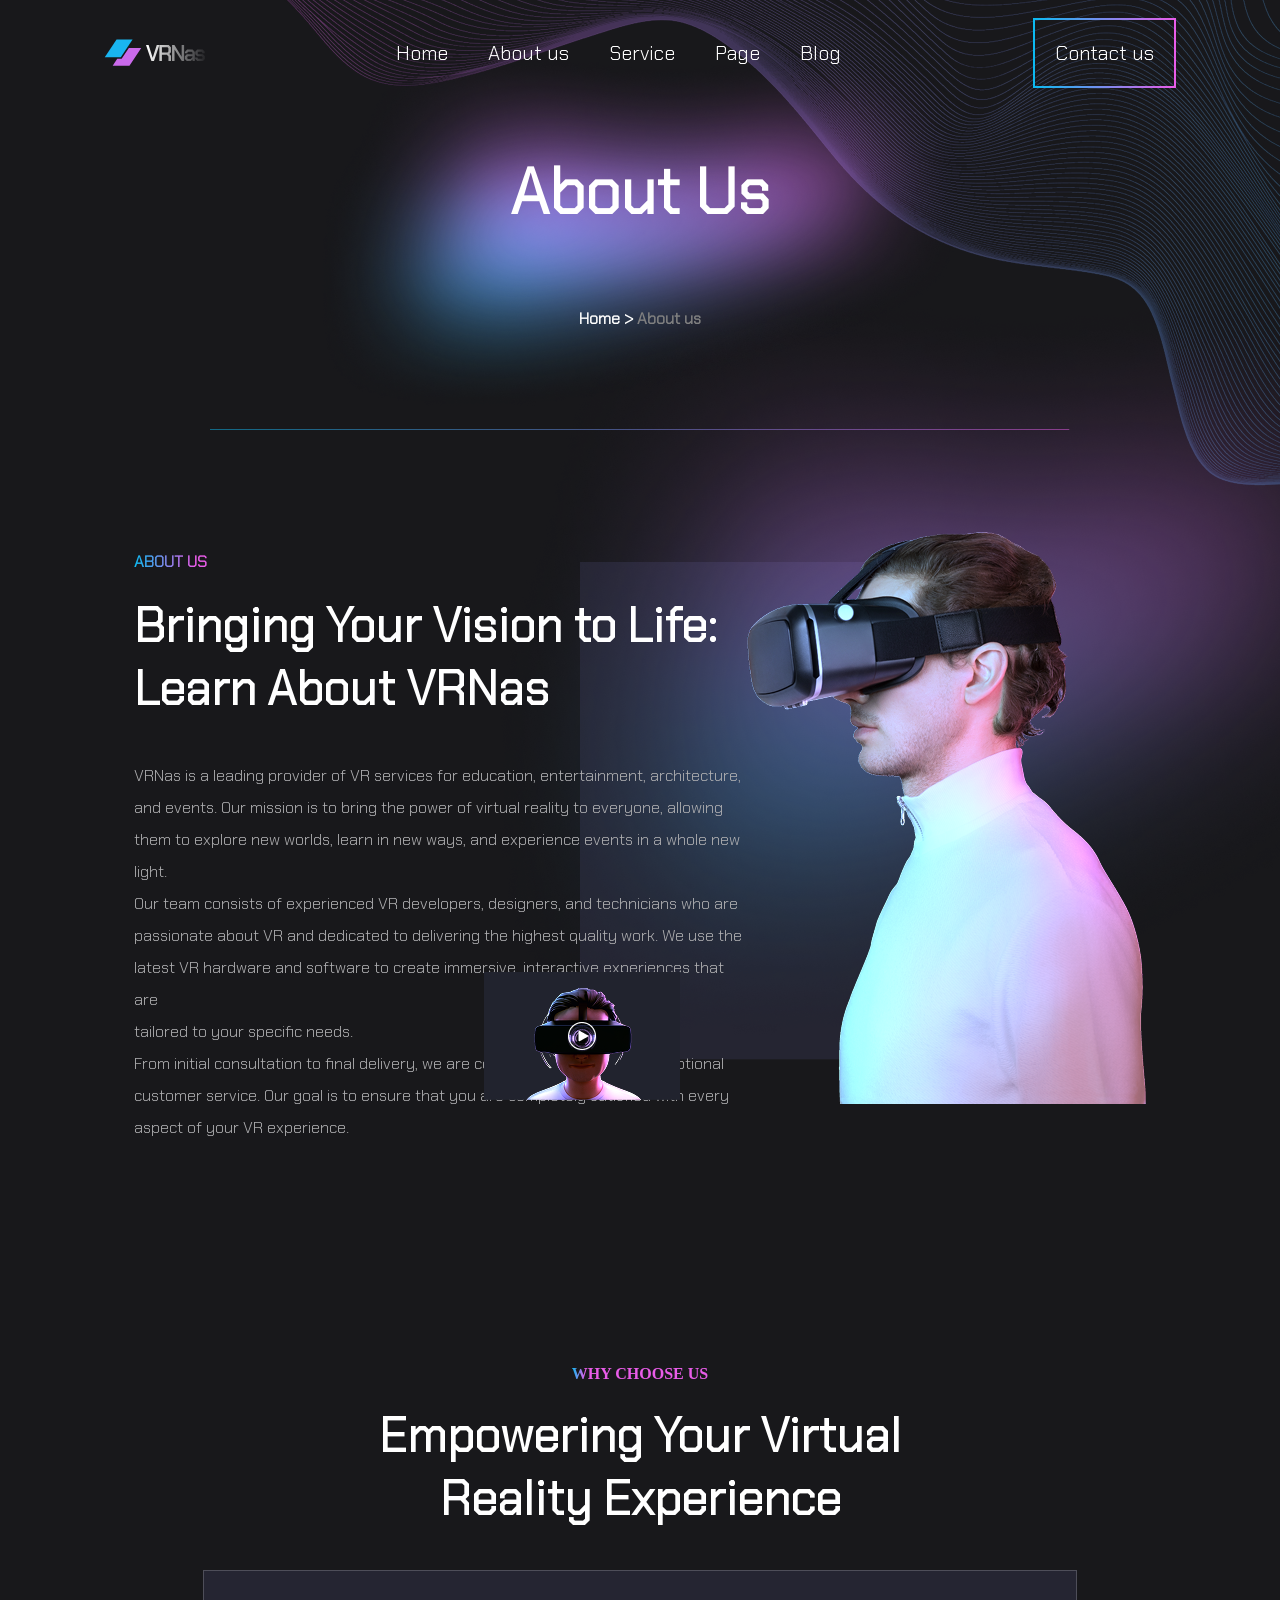
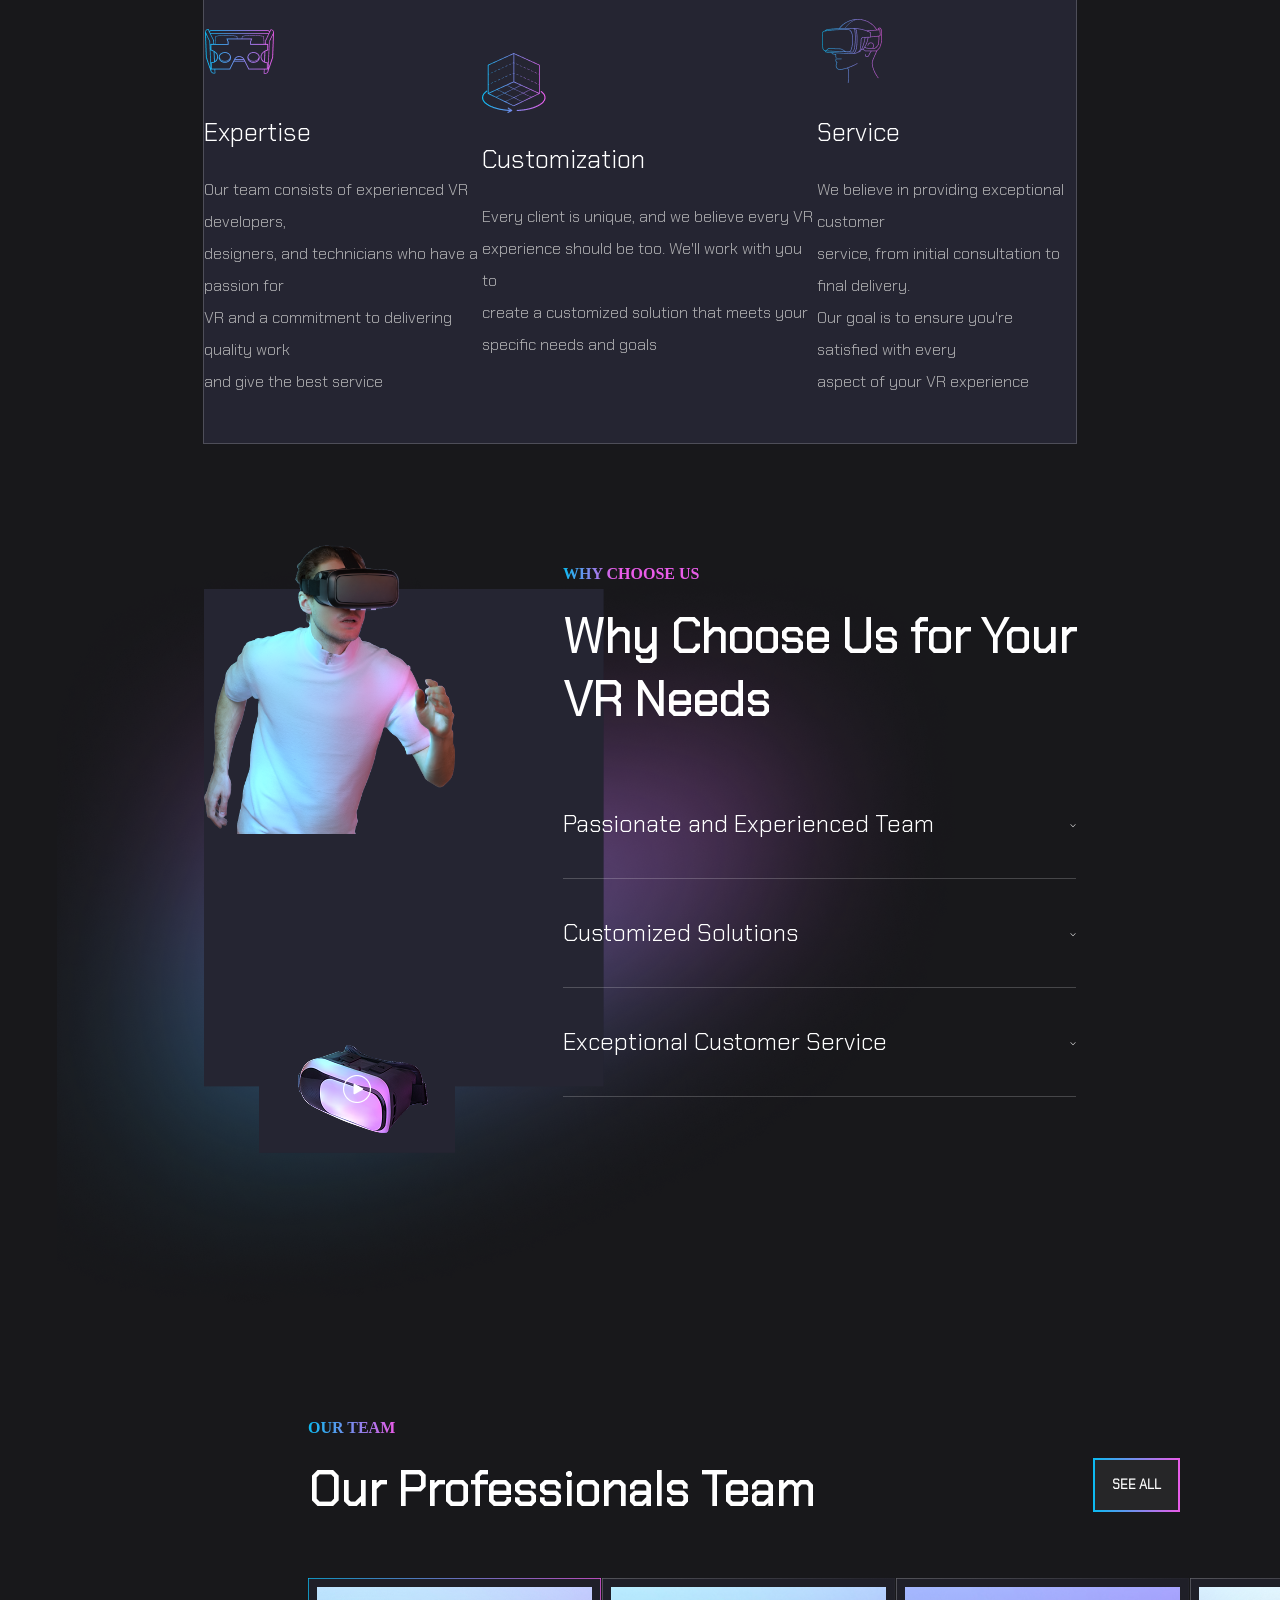
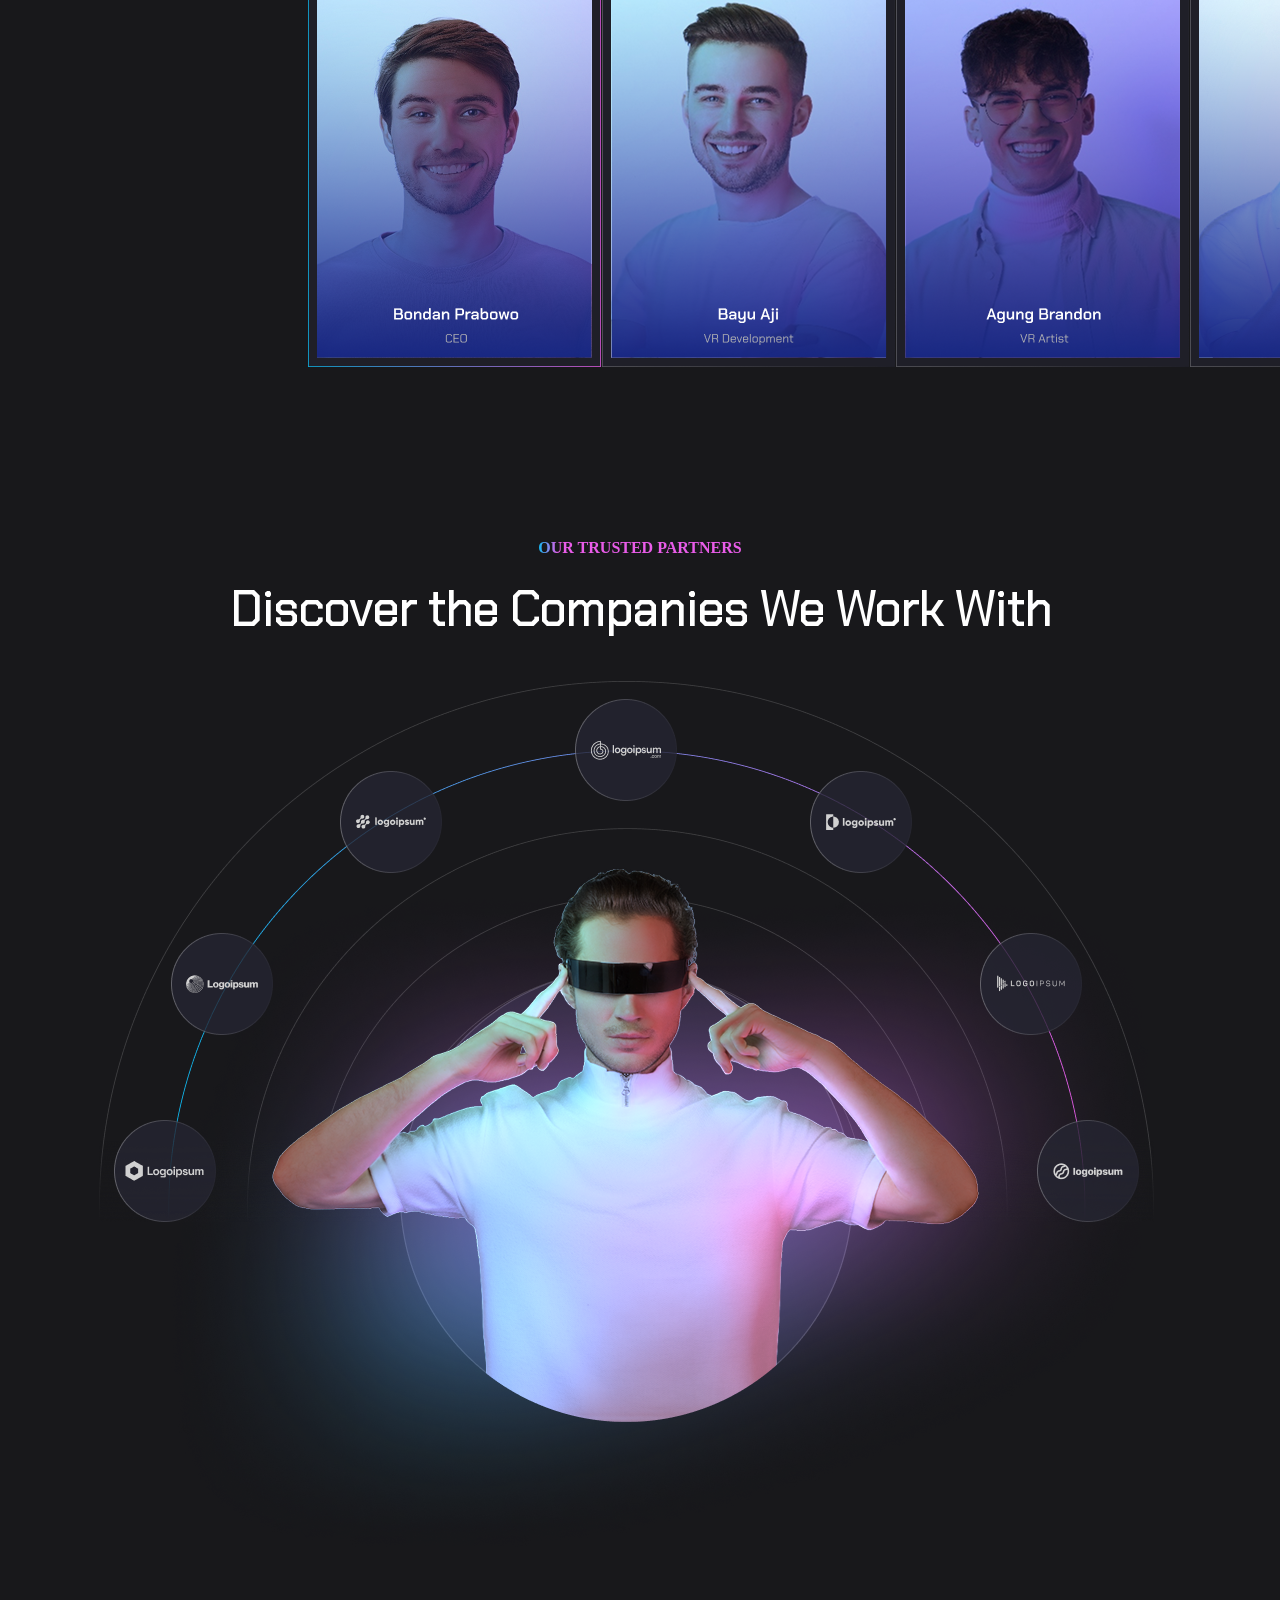
==== commit bda675a2: "feat(frontend): aboutUs-ourTrustedPartners" ====
--- a/frontend/aboutUs/aboutUs.html
+++ b/frontend/aboutUs/aboutUs.html
@@ -164,5 +164,12 @@
             <img src="../static/img/aboutUs/aboutUs-ourTeam/Aril.png" alt="">
         </div>
     </div>
+    <div class="aboutUs-ourTrustedPartners">
+        <h4>OUR TRUSTED PARTNERS</h4>
+        <h2>Discover the Companies We Work With</h2>  
+        <div class="aboutUs-ourTrustedPartners__img">
+            <img src="../static/img/aboutUs/aboutUs-ourTrustedPartners/OurTrustedPartners.png" alt="">
+        </div>
+    </div>
 </body>
 </html>
--- a/frontend/static/css/aboutUs.css
+++ b/frontend/static/css/aboutUs.css
@@ -149,7 +149,8 @@
 .aboutUs-aboutUs__text h4,
 .aboutUs-whyChooseUs__text h4,
 .aboutUs-whyChooseUs-secondBlock__text h4,
-.aboutUs-ourTeam > h4{
+.aboutUs-ourTeam > h4,
+.aboutUs-ourTrustedPartners h4{
     background: linear-gradient(to right, rgba(12, 186, 241, 1) 0%, rgba(233, 92, 233, 1) 10%);
     -webkit-background-clip: text;
     background-clip: text;
@@ -159,7 +160,8 @@
 .aboutUs-aboutUs__text h2,
 .aboutUs-whyChooseUs__text h2,
 .aboutUs-whyChooseUs-secondBlock__text h2,
-.aboutUs-ourTeam__button > h2{
+.aboutUs-ourTeam__button > h2,
+.aboutUs-ourTrustedPartners h2{
     font-family: 'Chakra Petch', sans-serif;
     color: white;
     font-size: 3rem;
@@ -315,4 +317,13 @@
 .about-ourTeam__img img:nth-of-type(1){grid-area: 1 / 1 / 2 / 2;}
 .about-ourTeam__img img:nth-of-type(2){grid-area: 1 / 2 / 2 / 3;}
 .about-ourTeam__img img:nth-of-type(3){grid-area: 1 / 3 / 2 / 4;}
-.about-ourTeam__img img:nth-of-type(3){grid-area: 1 / 4 / 2 / 5;}+.about-ourTeam__img img:nth-of-type(3){grid-area: 1 / 4 / 2 / 5;}
+
+.aboutUs-ourTrustedPartners{
+    display: flex;
+    flex-direction: column;
+    margin: 0 auto 150px auto;
+    justify-content: center;
+    align-items: center;
+    width: 100%;
+}
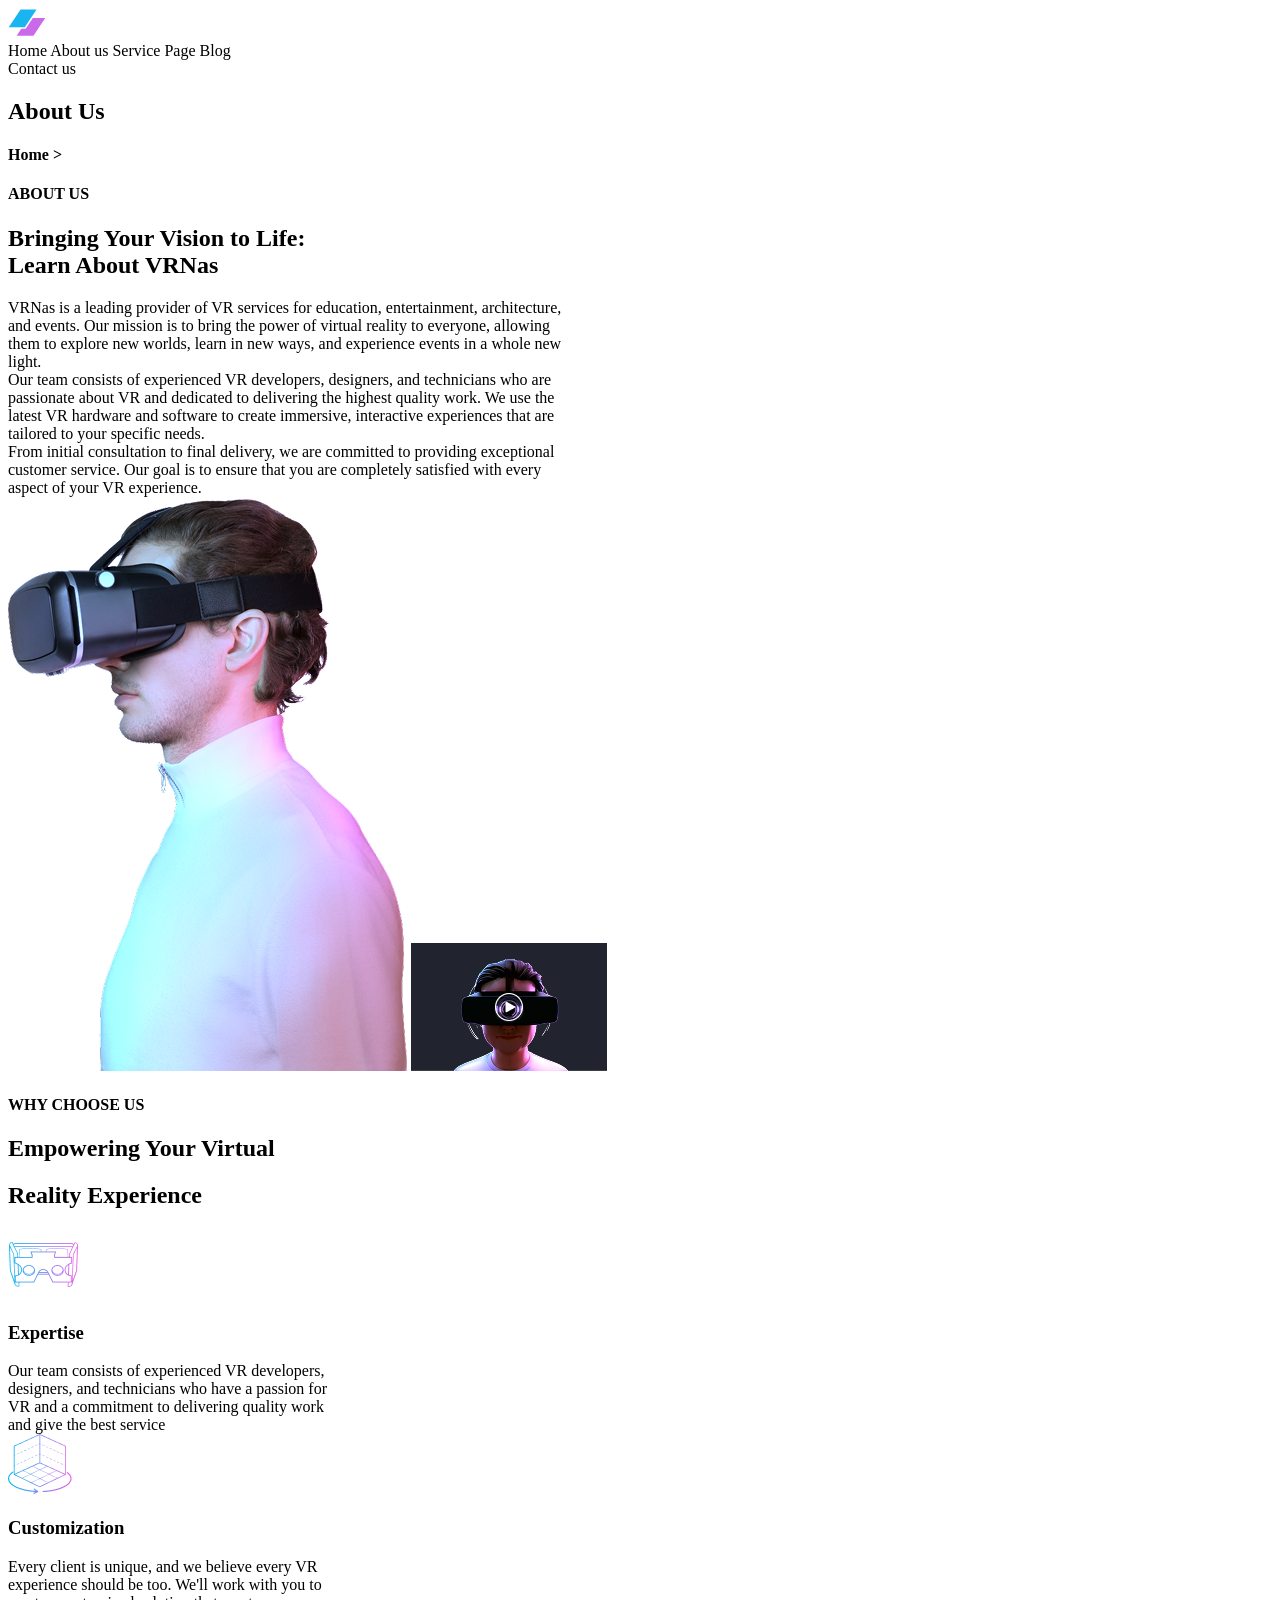
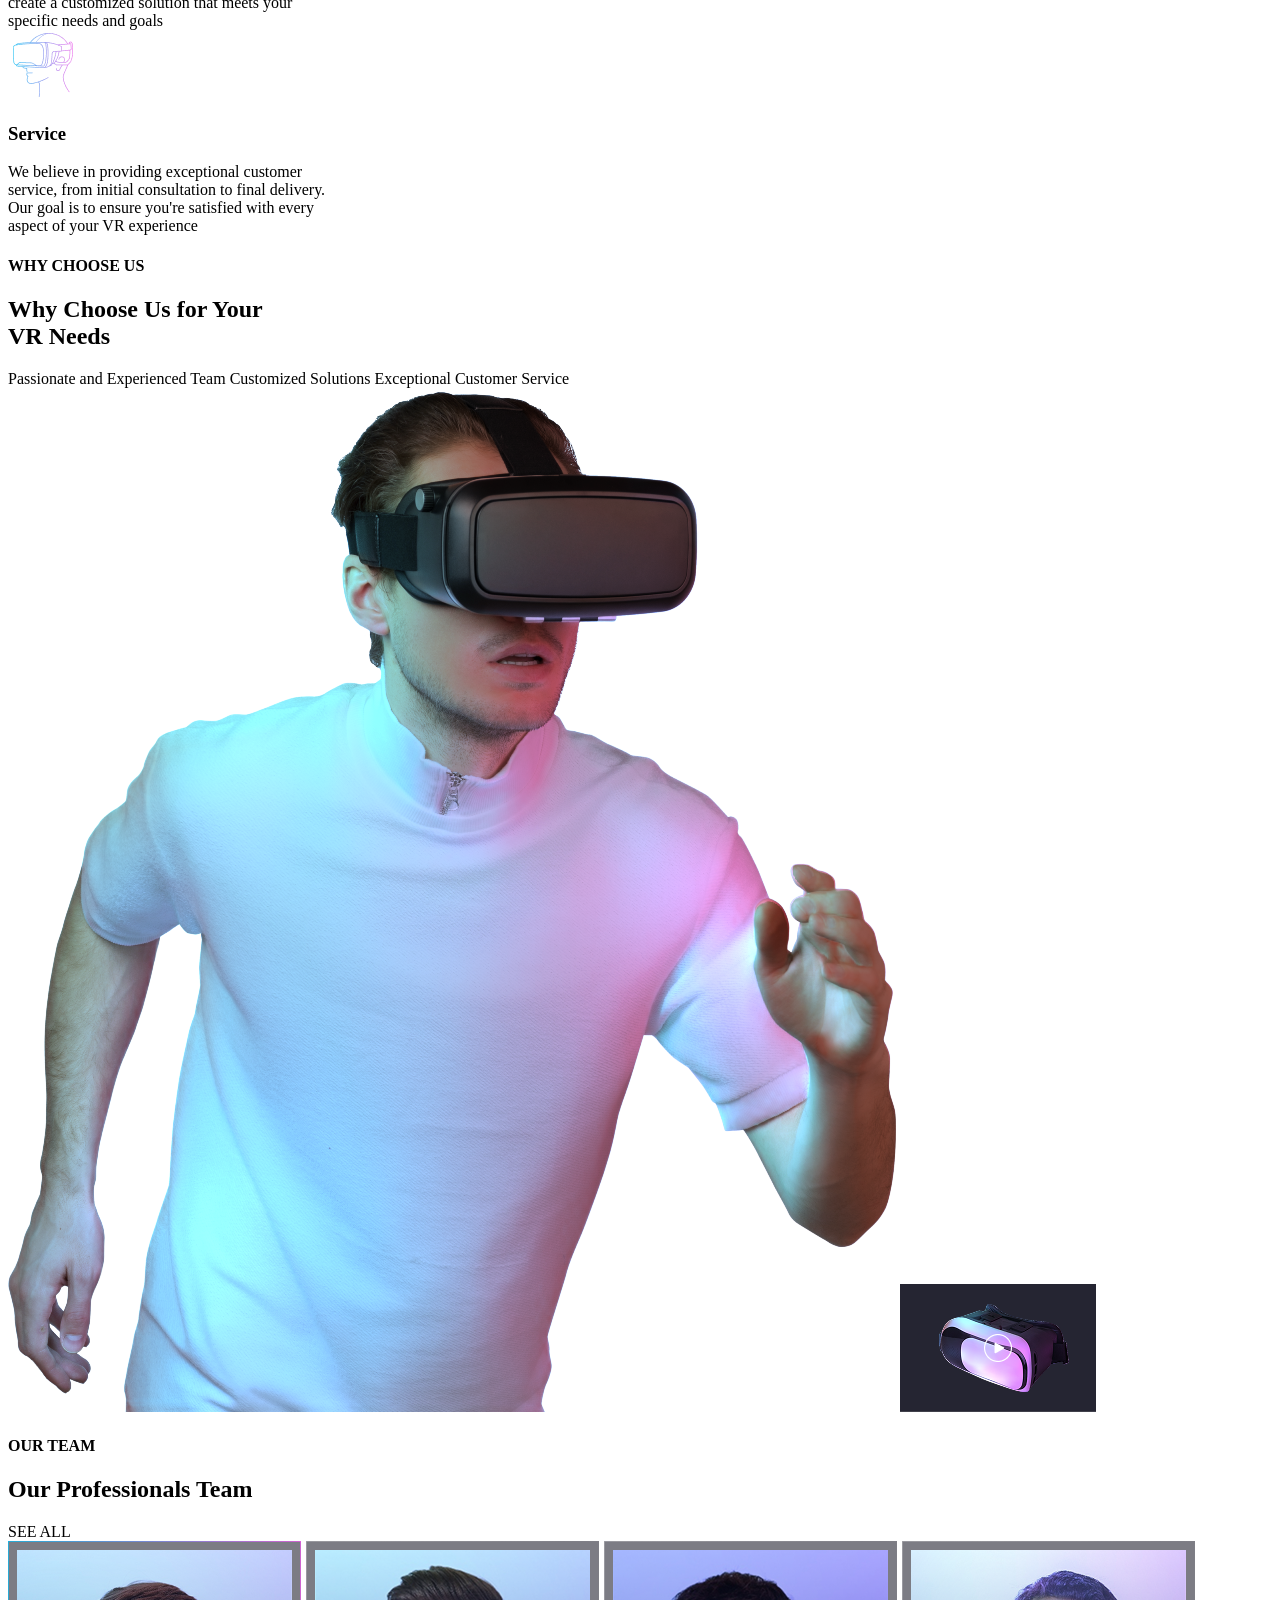
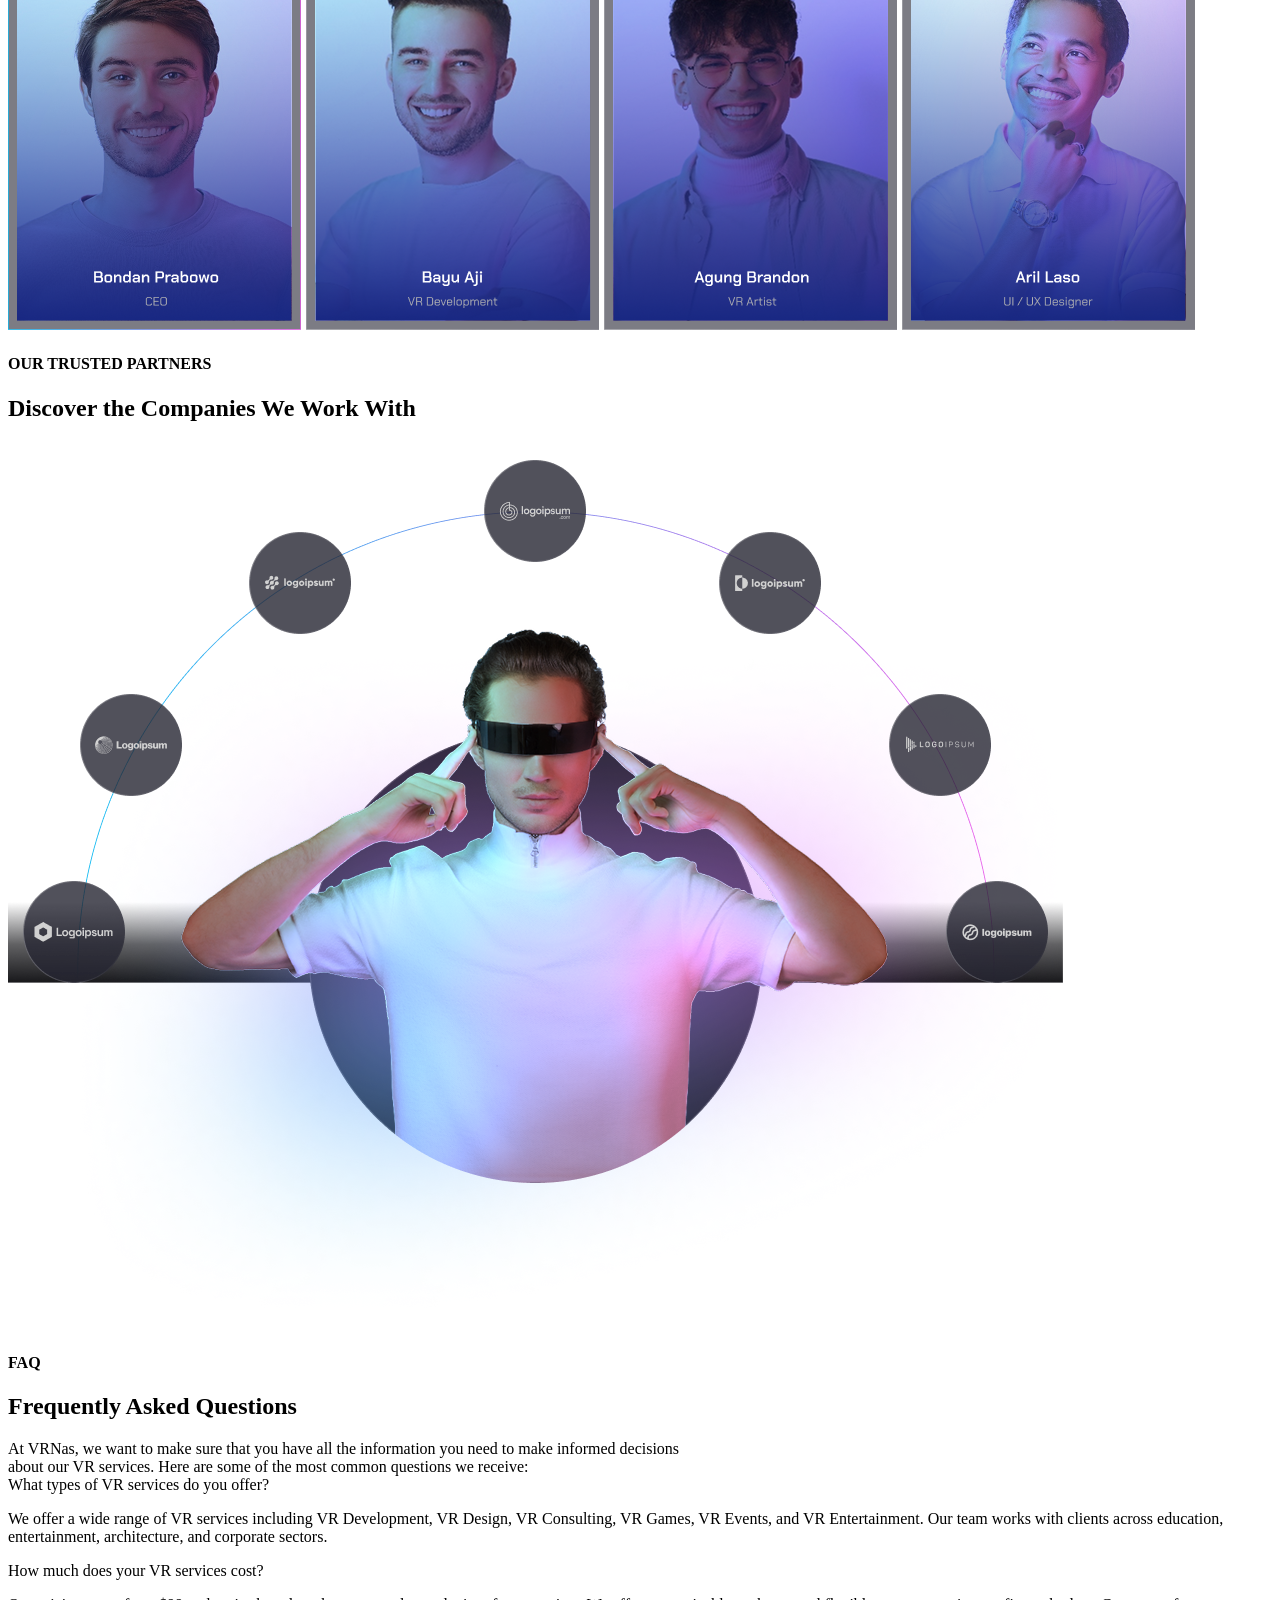
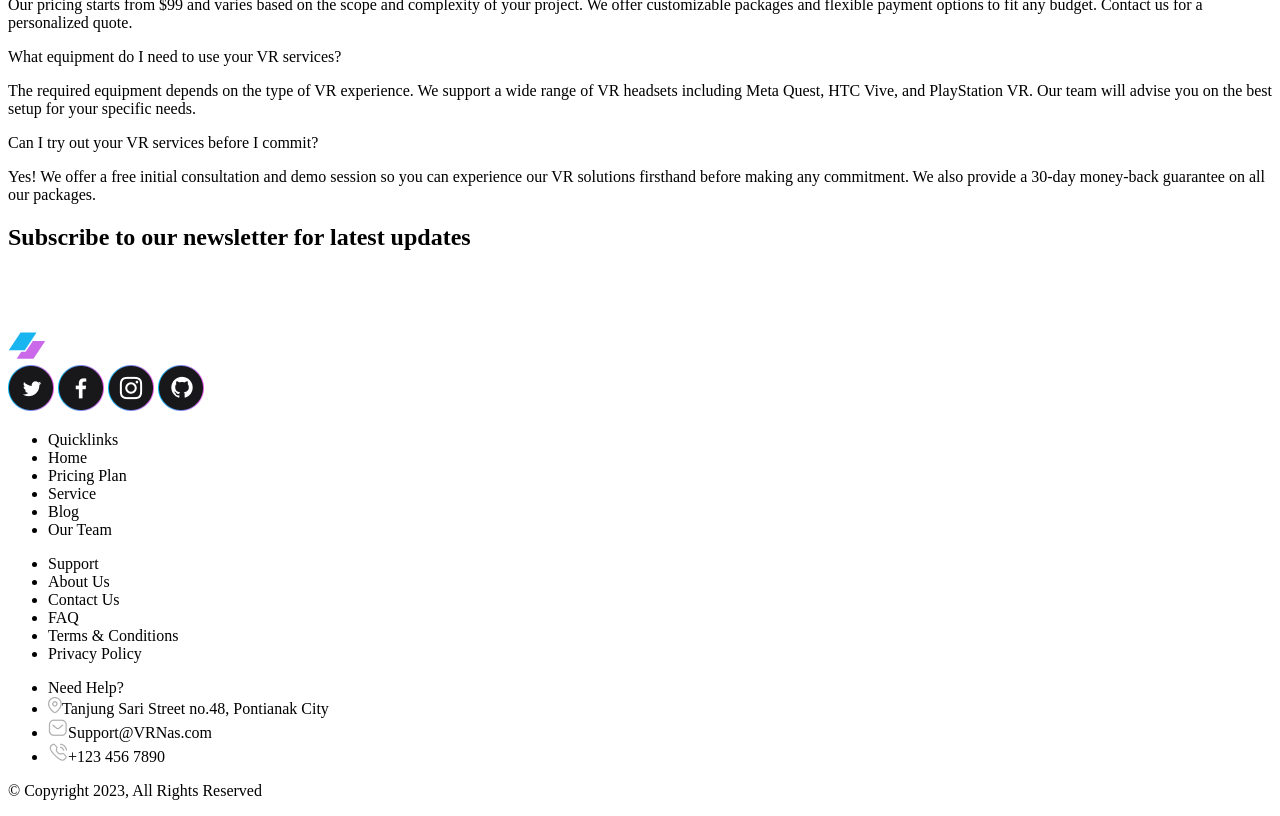
==== commit 6de25882: "feat(frontend): add drop-down lists to aboutUs-FAQ *Add aboutUs-FAQ(drop-down list) block html *Add " ====
--- a/frontend/aboutUs/aboutUs.html
+++ b/frontend/aboutUs/aboutUs.html
@@ -5,78 +5,62 @@
     <meta charset="UTF-8">
     <meta name="viewport" content="width=device-width, initial-scale=1.0">
     <title>About us</title>
-    <link rel="stylesheet" href="../static/css/aboutUs.css">
+    <link rel="stylesheet" href="../static/css/test.css">
+    <script defer src="../static/js/aboutUs.js"></script>
 </head>
 
 <body>
     <div class="header">
-        <div class="header__logo">
-            <svg xmlns="http://www.w3.org/2000/svg" width="101" height="30" viewBox="0 0 101 30" fill="none">
-                <path d="M12.5394 1.53809H28.5614L16.782 19.2095H0.76001L12.5394 1.53809Z" fill="#19B5F1" />
-                <path d="M13.241 20.8474L8.67859 27.692H25.4606L37.24 10.0205H24.8538L17.6369 20.8474H13.241Z"
-                    fill="#CA6AEB" />
-                <path d="M42 7H44.6237L48.6687 19.8457H48.7124L52.7574 7H55.3811L49.9587 23H47.4224L42 7Z"
-                    fill="url(#paint0_linear_21_12730)" />
-                <path
-                    d="M67.0044 17.8343V23H64.4681V18.4743L62.8938 16.6686H57.9087V23H55.3724V7H64.6867L66.9169 9.35429V14.2686L65.3208 15.9371L67.0044 17.8343ZM57.9087 14.4743H63.5498L64.4243 13.56V10.1543L63.5498 9.24H57.9087V14.4743Z"
-                    fill="url(#paint1_linear_21_12730)" />
-                <path
-                    d="M68.0974 7H70.4151L77.6304 18.6343H77.6741V7H80.1011V23H77.7834L70.5681 11.3886H70.5244V23H68.0974V7Z"
-                    fill="url(#paint2_linear_21_12730)" />
-                <path
-                    d="M80.8762 20.9657V18.2686L82.8222 16.2571H88.4414V14.5657L87.6324 13.72H84.1996L83.3906 14.5657V15.2971H80.9637V13.9714L83.1939 11.6171H88.6381L90.8683 13.9714V23H88.6163V21.24L86.8671 23H82.8222L80.8762 20.9657ZM86.6266 20.9657L88.4414 19.1371V18.1771H84.0029L83.3032 18.8857V20.28L83.9591 20.9657H86.6266Z"
-                    fill="url(#paint3_linear_21_12730)" />
-                <path
-                    d="M91.2047 20.8743V19.48H93.6316V20.2114L94.2438 20.8743H97.9608L98.573 20.2114V18.9771L97.939 18.3143H93.2381L91.2921 16.2571V13.6971L93.2818 11.6171H98.7698L100.781 13.7429V15.1371H98.3544V14.4057L97.7422 13.7429H94.3313L93.7191 14.4057V15.5486L94.3532 16.2114H99.0322L101 18.2914V20.92L99.0103 23H93.2162L91.2047 20.8743Z"
-                    fill="url(#paint4_linear_21_12730)" />
+        <div>
+            <div class="header__logo">
+                <svg xmlns="http://www.w3.org/2000/svg" width="101" height="30" viewBox="0 0 101 30" fill="none">
+                <path d="M12.5394 1.53809H28.5614L16.782 19.2095H0.76001L12.5394 1.53809Z" fill="#19B5F1"/>
+                <path d="M13.241 20.8474L8.67859 27.692H25.4606L37.24 10.0205H24.8538L17.6369 20.8474H13.241Z" fill="#CA6AEB"/>
+                <path d="M42 7H44.6237L48.6687 19.8457H48.7124L52.7574 7H55.3811L49.9587 23H47.4224L42 7Z" fill="url(#paint0_linear_21_12730)"/>
+                <path d="M67.0044 17.8343V23H64.4681V18.4743L62.8938 16.6686H57.9087V23H55.3724V7H64.6867L66.9169 9.35429V14.2686L65.3208 15.9371L67.0044 17.8343ZM57.9087 14.4743H63.5498L64.4243 13.56V10.1543L63.5498 9.24H57.9087V14.4743Z" fill="url(#paint1_linear_21_12730)"/>
+                <path d="M68.0974 7H70.4151L77.6304 18.6343H77.6741V7H80.1011V23H77.7834L70.5681 11.3886H70.5244V23H68.0974V7Z" fill="url(#paint2_linear_21_12730)"/>
+                <path d="M80.8762 20.9657V18.2686L82.8222 16.2571H88.4414V14.5657L87.6324 13.72H84.1996L83.3906 14.5657V15.2971H80.9637V13.9714L83.1939 11.6171H88.6381L90.8683 13.9714V23H88.6163V21.24L86.8671 23H82.8222L80.8762 20.9657ZM86.6266 20.9657L88.4414 19.1371V18.1771H84.0029L83.3032 18.8857V20.28L83.9591 20.9657H86.6266Z" fill="url(#paint3_linear_21_12730)"/>
+                <path d="M91.2047 20.8743V19.48H93.6316V20.2114L94.2438 20.8743H97.9608L98.573 20.2114V18.9771L97.939 18.3143H93.2381L91.2921 16.2571V13.6971L93.2818 11.6171H98.7698L100.781 13.7429V15.1371H98.3544V14.4057L97.7422 13.7429H94.3313L93.7191 14.4057V15.5486L94.3532 16.2114H99.0322L101 18.2914V20.92L99.0103 23H93.2162L91.2047 20.8743Z" fill="url(#paint4_linear_21_12730)"/>
                 <defs>
-                    <linearGradient id="paint0_linear_21_12730" x1="42" y1="13.5" x2="104" y2="20.5"
-                        gradientUnits="userSpaceOnUse">
-                        <stop stop-color="white" />
-                        <stop offset="1" stop-color="white" stop-opacity="0" />
-                    </linearGradient>
-                    <linearGradient id="paint1_linear_21_12730" x1="42" y1="13.5" x2="104" y2="20.5"
-                        gradientUnits="userSpaceOnUse">
-                        <stop stop-color="white" />
-                        <stop offset="1" stop-color="white" stop-opacity="0" />
-                    </linearGradient>
-                    <linearGradient id="paint2_linear_21_12730" x1="42" y1="13.5" x2="104" y2="20.5"
-                        gradientUnits="userSpaceOnUse">
-                        <stop stop-color="white" />
-                        <stop offset="1" stop-color="white" stop-opacity="0" />
-                    </linearGradient>
-                    <linearGradient id="paint3_linear_21_12730" x1="42" y1="13.5" x2="104" y2="20.5"
-                        gradientUnits="userSpaceOnUse">
-                        <stop stop-color="white" />
-                        <stop offset="1" stop-color="white" stop-opacity="0" />
-                    </linearGradient>
-                    <linearGradient id="paint4_linear_21_12730" x1="42" y1="13.5" x2="104" y2="20.5"
-                        gradientUnits="userSpaceOnUse">
-                        <stop stop-color="white" />
-                        <stop offset="1" stop-color="white" stop-opacity="0" />
-                    </linearGradient>
+                <linearGradient id="paint0_linear_21_12730" x1="42" y1="13.5" x2="104" y2="20.5" gradientUnits="userSpaceOnUse">
+                <stop stop-color="white"/>
+                <stop offset="1" stop-color="white" stop-opacity="0"/>
+                </linearGradient>
+                <linearGradient id="paint1_linear_21_12730" x1="42" y1="13.5" x2="104" y2="20.5" gradientUnits="userSpaceOnUse">
+                <stop stop-color="white"/>
+                <stop offset="1" stop-color="white" stop-opacity="0"/>
+                </linearGradient>
+                <linearGradient id="paint2_linear_21_12730" x1="42" y1="13.5" x2="104" y2="20.5" gradientUnits="userSpaceOnUse">
+                <stop stop-color="white"/>
+                <stop offset="1" stop-color="white" stop-opacity="0"/>
+                </linearGradient>
+                <linearGradient id="paint3_linear_21_12730" x1="42" y1="13.5" x2="104" y2="20.5" gradientUnits="userSpaceOnUse">
+                <stop stop-color="white"/>
+                <stop offset="1" stop-color="white" stop-opacity="0"/>
+                </linearGradient>
+                <linearGradient id="paint4_linear_21_12730" x1="42" y1="13.5" x2="104" y2="20.5" gradientUnits="userSpaceOnUse">
+                <stop stop-color="white"/>
+                <stop offset="1" stop-color="white" stop-opacity="0"/>
+                </linearGradient>
                 </defs>
-            </svg>
-        </div>
-        <div class="header__nav">
-            <span>Home</span>
-            <span>About us</span>
-            <span>Service</span>
-            <span>Page</span>
-            <span>Blog</span>
-        </div>
-        <div class="header__contact">
-            <span>Contact us</span>
-        </div>
-        <div class="header__corner-img">
-            <img src="../static/img/header/corner.png" alt="">
-        </div>
-    </div>
+                </svg>
+            </div>
+            <div class="header__nav">
+                <span>Home</span>
+                <span>About us</span>
+                <span>Service</span>
+                <span>Page</span>
+                <span>Blog</span>
+            </div>
+            <div class="header__contact">
+                <span>Contact us</span>
+            </div>
+        </div>
+    </div>
+
     <div class="aboutUs-heading">
         <h2>About Us</h2>
         <h4>Home > </h4>
-        <img src="../static/img/aboutUs/aboutUs-heading/light.png" alt="">
-        <img src="../static/img/aboutUs/aboutUs-heading/Line.png" alt="">
     </div>
     <div class="aboutUs-aboutUs">
         <div class="aboutUs-aboutUs__text">
@@ -98,8 +82,6 @@
         <div class="aboutUs-aboutUs__img">
             <img class="aboutUs-aboutUs__img-man" src="../static/img/aboutUs/aboutUs-aboutUs/man.png" alt="">
             <img class="aboutUs-aboutUs__img-video" src="../static/img/aboutUs/aboutUs-aboutUs/Video.png" alt="">
-            <img class="aboutUs-aboutUs__img-LightBgMan" src="../static/img/aboutUs/aboutUs-aboutUs/Light.png" alt="">
-            <img class="aboutUs-aboutUs__img-BgMan" src="../static/img/aboutUs/aboutUs-aboutUs/Bg.png" alt="">
         </div>
     </div>
     <div class="aboutUs-whyChooseUs">
@@ -144,9 +126,7 @@
                 <span>Exceptional Customer Service</span>
             </div>
             <div class="aboutUs-whyChooseUs-secondBlock__img">
-                <img class="aboutUs-whyChooseUs-secondBlock__img-Bgman" src="../static/img/aboutUs/aboutUs-whyChooseUs/Bg.png" alt="">
                 <img class="aboutUs-whyChooseUs-secondBlock__img-man" src="../static/img/aboutUs/aboutUs-whyChooseUs/man.png" alt="">
-                <img class="aboutUs-whyChooseUs-secondBlock__img-BgLightMan" src="../static/img/aboutUs/aboutUs-whyChooseUs/BgLightMan.png" alt="">
                 <img class="aboutUs-whyChooseUs-secondBlock__img-Video" src="../static/img/aboutUs/aboutUs-whyChooseUs/video.png" alt="">
             </div>
         </div>
@@ -155,7 +135,7 @@
         <h4>OUR TEAM</h4>
         <div class="aboutUs-ourTeam__button">
             <h2>Our Professionals Team</h2>
-            <button>SEE ALL</button>
+            <span>SEE ALL</span>
         </div>
         <div class="aboutUs-ourTeam__img">
             <img src="../static/img/aboutUs/aboutUs-ourTeam/Bondan.png" alt="">
@@ -171,5 +151,139 @@
             <img src="../static/img/aboutUs/aboutUs-ourTrustedPartners/OurTrustedPartners.png" alt="">
         </div>
     </div>
+    <div class="aboutUs-FAQ">
+        <div class="aboutUs-FAQ__text">
+            <h4>FAQ</h4>
+            <h2>Frequently Asked Questions</h2>
+            <span>At VRNas, we want to make sure that you have all the information you need to make informed decisions <br>
+                about our VR services. Here are some of the most common questions we receive:</span>
+        </div>
+        <div class="aboutUs-FAQ__list">
+            <div class="aboutUs-FAQ__item">
+                <div class="aboutUs-FAQ__question">
+                    <span>What types of VR services do you offer?</span>
+                    <div class="aboutUs-FAQ__arrow"></div>
+                </div>
+                <div class="aboutUs-FAQ__answer">
+                    <p>We offer a wide range of VR services including VR Development, VR Design, VR Consulting, VR Games, VR Events, and VR Entertainment. Our team works with clients across education, entertainment, architecture, and corporate sectors.</p>
+                </div>
+            </div>
+
+            <div class="aboutUs-FAQ__item">
+                <div class="aboutUs-FAQ__question">
+                    <span>How much does your VR services cost?</span>
+                    <div class="aboutUs-FAQ__arrow"></div>
+                </div>
+                <div class="aboutUs-FAQ__answer">
+                    <p>Our pricing starts from $99 and varies based on the scope and complexity of your project. We offer customizable packages and flexible payment options to fit any budget. Contact us for a personalized quote.</p>
+                </div>
+            </div>
+
+            <div class="aboutUs-FAQ__item">
+                <div class="aboutUs-FAQ__question">
+                    <span>What equipment do I need to use your VR services?</span>
+                    <div class="aboutUs-FAQ__arrow"></div>
+                </div>
+                <div class="aboutUs-FAQ__answer">
+                    <p>The required equipment depends on the type of VR experience. We support a wide range of VR headsets including Meta Quest, HTC Vive, and PlayStation VR. Our team will advise you on the best setup for your specific needs.</p>
+                </div>
+            </div>
+
+            <div class="aboutUs-FAQ__item">
+                <div class="aboutUs-FAQ__question">
+                    <span>Can I try out your VR services before I commit?</span>
+                    <div class="aboutUs-FAQ__arrow"></div>
+                </div>
+                <div class="aboutUs-FAQ__answer">
+                    <p>Yes! We offer a free initial consultation and demo session so you can experience our VR solutions firsthand before making any commitment. We also provide a 30-day money-back guarantee on all our packages.</p>
+                </div>
+            </div>
+        </div>
+    </div>
+    <div class="aboutUs-subscribe">
+        <div class="aboutUs-subscribe__inner">
+            <div class="aboutUs-subscribe__text">
+                <h2>Subscribe to our newsletter for latest updates</h2>
+                <img src="../static/img/main/main-subscribe/Field.png" alt="">
+            </div>
+        </div>
+    </div>
+
+    <div class="footer">
+        <div class="footer__inner">
+            <div class="footer__flex">
+                <div class="footer__flex-VRNasColumn">
+                    <svg xmlns="http://www.w3.org/2000/svg" width="101" height="30" viewBox="0 0 101 30" fill="none">
+                    <path d="M12.5394 1.53809H28.5614L16.782 19.2095H0.76001L12.5394 1.53809Z" fill="#19B5F1"/>
+                    <path d="M13.241 20.8474L8.67859 27.692H25.4606L37.24 10.0205H24.8538L17.6369 20.8474H13.241Z" fill="#CA6AEB"/>
+                    <path d="M42 7H44.6237L48.6687 19.8457H48.7124L52.7574 7H55.3811L49.9587 23H47.4224L42 7Z" fill="url(#paint0_linear_21_12730)"/>
+                    <path d="M67.0044 17.8343V23H64.4681V18.4743L62.8938 16.6686H57.9087V23H55.3724V7H64.6867L66.9169 9.35429V14.2686L65.3208 15.9371L67.0044 17.8343ZM57.9087 14.4743H63.5498L64.4243 13.56V10.1543L63.5498 9.24H57.9087V14.4743Z" fill="url(#paint1_linear_21_12730)"/>
+                    <path d="M68.0974 7H70.4151L77.6304 18.6343H77.6741V7H80.1011V23H77.7834L70.5681 11.3886H70.5244V23H68.0974V7Z" fill="url(#paint2_linear_21_12730)"/>
+                    <path d="M80.8762 20.9657V18.2686L82.8222 16.2571H88.4414V14.5657L87.6324 13.72H84.1996L83.3906 14.5657V15.2971H80.9637V13.9714L83.1939 11.6171H88.6381L90.8683 13.9714V23H88.6163V21.24L86.8671 23H82.8222L80.8762 20.9657ZM86.6266 20.9657L88.4414 19.1371V18.1771H84.0029L83.3032 18.8857V20.28L83.9591 20.9657H86.6266Z" fill="url(#paint3_linear_21_12730)"/>
+                    <path d="M91.2047 20.8743V19.48H93.6316V20.2114L94.2438 20.8743H97.9608L98.573 20.2114V18.9771L97.939 18.3143H93.2381L91.2921 16.2571V13.6971L93.2818 11.6171H98.7698L100.781 13.7429V15.1371H98.3544V14.4057L97.7422 13.7429H94.3313L93.7191 14.4057V15.5486L94.3532 16.2114H99.0322L101 18.2914V20.92L99.0103 23H93.2162L91.2047 20.8743Z" fill="url(#paint4_linear_21_12730)"/>
+                    <defs>
+                    <linearGradient id="paint0_linear_21_12730" x1="42" y1="13.5" x2="104" y2="20.5" gradientUnits="userSpaceOnUse">
+                    <stop stop-color="white"/>
+                    <stop offset="1" stop-color="white" stop-opacity="0"/>
+                    </linearGradient>
+                    <linearGradient id="paint1_linear_21_12730" x1="42" y1="13.5" x2="104" y2="20.5" gradientUnits="userSpaceOnUse">
+                    <stop stop-color="white"/>
+                    <stop offset="1" stop-color="white" stop-opacity="0"/>
+                    </linearGradient>
+                    <linearGradient id="paint2_linear_21_12730" x1="42" y1="13.5" x2="104" y2="20.5" gradientUnits="userSpaceOnUse">
+                    <stop stop-color="white"/>
+                    <stop offset="1" stop-color="white" stop-opacity="0"/>
+                    </linearGradient>
+                    <linearGradient id="paint3_linear_21_12730" x1="42" y1="13.5" x2="104" y2="20.5" gradientUnits="userSpaceOnUse">
+                    <stop stop-color="white"/>
+                    <stop offset="1" stop-color="white" stop-opacity="0"/>
+                    </linearGradient>
+                    <linearGradient id="paint4_linear_21_12730" x1="42" y1="13.5" x2="104" y2="20.5" gradientUnits="userSpaceOnUse">
+                    <stop stop-color="white"/>
+                    <stop offset="1" stop-color="white" stop-opacity="0"/>
+                    </linearGradient>
+                    </defs>
+                    </svg>
+                    <div class="footer__flex-VRNasColumn__img">
+                        <img src="../static/img/footer/twitter.png" alt="">
+                        <img src="../static/img/footer/facebook.png" alt="">
+                        <img src="../static/img/footer/instagram.png" alt="">
+                        <img src="../static/img/footer/github.png" alt="">
+                    </div>
+                </div>
+                <div class="footer__flex-quicklinks">
+                    <ul>
+                        <li>Quicklinks</li>
+                        <li>Home</li>
+                        <li>Pricing Plan</li>
+                        <li>Service</li>
+                        <li>Blog</li>
+                        <li>Our Team</li>
+                    </ul>
+                </div>
+                <div class="footer__flex-support">
+                    <ul>
+                        <li>Support</li>
+                        <li>About Us</li>
+                        <li>Contact Us</li>
+                        <li>FAQ</li>
+                        <li>Terms &amp; Conditions</li>
+                        <li>Privacy Policy</li>
+                    </ul>
+                </div>
+                <div class="footer__flex-help">
+                    <ul>
+                        <li>Need Help?</li>
+                        <li><div><img src="../static/img/footer/Location.png" alt="">Tanjung Sari Street no.48, Pontianak City</div></li>
+                        <li><div><img src="../static/img/footer/Message.png" alt="">Support@VRNas.com</div></li>
+                        <li><div><img src="../static/img/footer/Calling.png" alt="">+123 456 7890</div></li>
+                    </ul>
+                </div>
+            </div>
+            <div class="footer__bottom">
+                <p>© Copyright 2023, All Rights Reserved</p>
+            </div>
+        </div>
+    </div>
 </body>
 </html>
